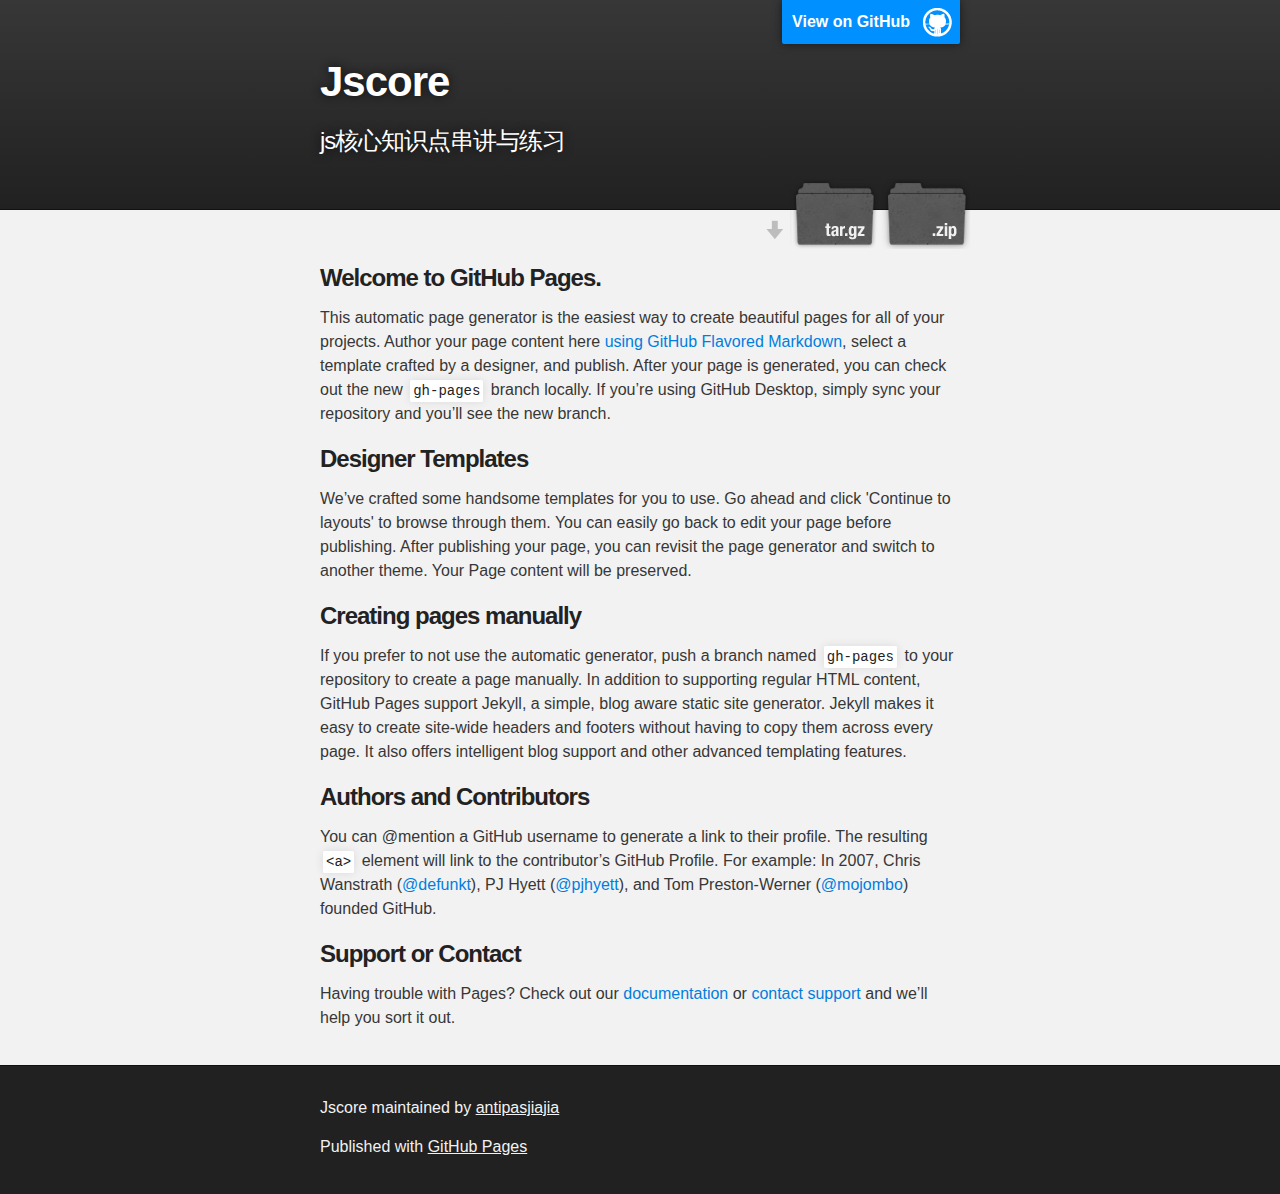
==== index.html @ 1e6ed75f "Create gh-pages branch via GitHub" ====
<!DOCTYPE html>
<html>

  <head>
    <meta charset='utf-8'>
    <meta http-equiv="X-UA-Compatible" content="chrome=1">
    <meta name="description" content="Jscore : js核心知识点串讲与练习">

    <link rel="stylesheet" type="text/css" media="screen" href="stylesheets/stylesheet.css">

    <title>Jscore</title>
  </head>

  <body>

    <!-- HEADER -->
    <div id="header_wrap" class="outer">
        <header class="inner">
          <a id="forkme_banner" href="https://github.com/antipasjiajia/jscore">View on GitHub</a>

          <h1 id="project_title">Jscore</h1>
          <h2 id="project_tagline">js核心知识点串讲与练习</h2>

            <section id="downloads">
              <a class="zip_download_link" href="https://github.com/antipasjiajia/jscore/zipball/master">Download this project as a .zip file</a>
              <a class="tar_download_link" href="https://github.com/antipasjiajia/jscore/tarball/master">Download this project as a tar.gz file</a>
            </section>
        </header>
    </div>

    <!-- MAIN CONTENT -->
    <div id="main_content_wrap" class="outer">
      <section id="main_content" class="inner">
        <h3>
<a id="welcome-to-github-pages" class="anchor" href="#welcome-to-github-pages" aria-hidden="true"><span aria-hidden="true" class="octicon octicon-link"></span></a>Welcome to GitHub Pages.</h3>

<p>This automatic page generator is the easiest way to create beautiful pages for all of your projects. Author your page content here <a href="https://guides.github.com/features/mastering-markdown/">using GitHub Flavored Markdown</a>, select a template crafted by a designer, and publish. After your page is generated, you can check out the new <code>gh-pages</code> branch locally. If you’re using GitHub Desktop, simply sync your repository and you’ll see the new branch.</p>

<h3>
<a id="designer-templates" class="anchor" href="#designer-templates" aria-hidden="true"><span aria-hidden="true" class="octicon octicon-link"></span></a>Designer Templates</h3>

<p>We’ve crafted some handsome templates for you to use. Go ahead and click 'Continue to layouts' to browse through them. You can easily go back to edit your page before publishing. After publishing your page, you can revisit the page generator and switch to another theme. Your Page content will be preserved.</p>

<h3>
<a id="creating-pages-manually" class="anchor" href="#creating-pages-manually" aria-hidden="true"><span aria-hidden="true" class="octicon octicon-link"></span></a>Creating pages manually</h3>

<p>If you prefer to not use the automatic generator, push a branch named <code>gh-pages</code> to your repository to create a page manually. In addition to supporting regular HTML content, GitHub Pages support Jekyll, a simple, blog aware static site generator. Jekyll makes it easy to create site-wide headers and footers without having to copy them across every page. It also offers intelligent blog support and other advanced templating features.</p>

<h3>
<a id="authors-and-contributors" class="anchor" href="#authors-and-contributors" aria-hidden="true"><span aria-hidden="true" class="octicon octicon-link"></span></a>Authors and Contributors</h3>

<p>You can @mention a GitHub username to generate a link to their profile. The resulting <code>&lt;a&gt;</code> element will link to the contributor’s GitHub Profile. For example: In 2007, Chris Wanstrath (<a href="https://github.com/defunkt" class="user-mention">@defunkt</a>), PJ Hyett (<a href="https://github.com/pjhyett" class="user-mention">@pjhyett</a>), and Tom Preston-Werner (<a href="https://github.com/mojombo" class="user-mention">@mojombo</a>) founded GitHub.</p>

<h3>
<a id="support-or-contact" class="anchor" href="#support-or-contact" aria-hidden="true"><span aria-hidden="true" class="octicon octicon-link"></span></a>Support or Contact</h3>

<p>Having trouble with Pages? Check out our <a href="https://help.github.com/pages">documentation</a> or <a href="https://github.com/contact">contact support</a> and we’ll help you sort it out.</p>
      </section>
    </div>

    <!-- FOOTER  -->
    <div id="footer_wrap" class="outer">
      <footer class="inner">
        <p class="copyright">Jscore maintained by <a href="https://github.com/antipasjiajia">antipasjiajia</a></p>
        <p>Published with <a href="https://pages.github.com">GitHub Pages</a></p>
      </footer>
    </div>

    

  </body>
</html>
---- stylesheets/stylesheet.css ----
/*******************************************************************************
Slate Theme for GitHub Pages
by Jason Costello, @jsncostello
*******************************************************************************/

@import url(github-light.css);

/*******************************************************************************
MeyerWeb Reset
*******************************************************************************/

html, body, div, span, applet, object, iframe,
h1, h2, h3, h4, h5, h6, p, blockquote, pre,
a, abbr, acronym, address, big, cite, code,
del, dfn, em, img, ins, kbd, q, s, samp,
small, strike, strong, sub, sup, tt, var,
b, u, i, center,
dl, dt, dd, ol, ul, li,
fieldset, form, label, legend,
table, caption, tbody, tfoot, thead, tr, th, td,
article, aside, canvas, details, embed,
figure, figcaption, footer, header, hgroup,
menu, nav, output, ruby, section, summary,
time, mark, audio, video {
  margin: 0;
  padding: 0;
  border: 0;
  font: inherit;
  vertical-align: baseline;
}

/* HTML5 display-role reset for older browsers */
article, aside, details, figcaption, figure,
footer, header, hgroup, menu, nav, section {
  display: block;
}

ol, ul {
  list-style: none;
}

table {
  border-collapse: collapse;
  border-spacing: 0;
}

/*******************************************************************************
Theme Styles
*******************************************************************************/

body {
  box-sizing: border-box;
  color:#373737;
  background: #212121;
  font-size: 16px;
  font-family: 'Myriad Pro', Calibri, Helvetica, Arial, sans-serif;
  line-height: 1.5;
  -webkit-font-smoothing: antialiased;
}

h1, h2, h3, h4, h5, h6 {
  margin: 10px 0;
  font-weight: 700;
  color:#222222;
  font-family: 'Lucida Grande', 'Calibri', Helvetica, Arial, sans-serif;
  letter-spacing: -1px;
}

h1 {
  font-size: 36px;
  font-weight: 700;
}

h2 {
  padding-bottom: 10px;
  font-size: 32px;
  background: url('../images/bg_hr.png') repeat-x bottom;
}

h3 {
  font-size: 24px;
}

h4 {
  font-size: 21px;
}

h5 {
  font-size: 18px;
}

h6 {
  font-size: 16px;
}

p {
  margin: 10px 0 15px 0;
}

footer p {
  color: #f2f2f2;
}

a {
  text-decoration: none;
  color: #007edf;
  text-shadow: none;

  transition: color 0.5s ease;
  transition: text-shadow 0.5s ease;
  -webkit-transition: color 0.5s ease;
  -webkit-transition: text-shadow 0.5s ease;
  -moz-transition: color 0.5s ease;
  -moz-transition: text-shadow 0.5s ease;
  -o-transition: color 0.5s ease;
  -o-transition: text-shadow 0.5s ease;
  -ms-transition: color 0.5s ease;
  -ms-transition: text-shadow 0.5s ease;
}

a:hover, a:focus {text-decoration: underline;}

footer a {
  color: #F2F2F2;
  text-decoration: underline;
}

em {
  font-style: italic;
}

strong {
  font-weight: bold;
}

img {
  position: relative;
  margin: 0 auto;
  max-width: 739px;
  padding: 5px;
  margin: 10px 0 10px 0;
  border: 1px solid #ebebeb;

  box-shadow: 0 0 5px #ebebeb;
  -webkit-box-shadow: 0 0 5px #ebebeb;
  -moz-box-shadow: 0 0 5px #ebebeb;
  -o-box-shadow: 0 0 5px #ebebeb;
  -ms-box-shadow: 0 0 5px #ebebeb;
}

p img {
  display: inline;
  margin: 0;
  padding: 0;
  vertical-align: middle;
  text-align: center;
  border: none;
}

pre, code {
  width: 100%;
  color: #222;
  background-color: #fff;

  font-family: Monaco, "Bitstream Vera Sans Mono", "Lucida Console", Terminal, monospace;
  font-size: 14px;

  border-radius: 2px;
  -moz-border-radius: 2px;
  -webkit-border-radius: 2px;
}

pre {
  width: 100%;
  padding: 10px;
  box-shadow: 0 0 10px rgba(0,0,0,.1);
  overflow: auto;
}

code {
  padding: 3px;
  margin: 0 3px;
  box-shadow: 0 0 10px rgba(0,0,0,.1);
}

pre code {
  display: block;
  box-shadow: none;
}

blockquote {
  color: #666;
  margin-bottom: 20px;
  padding: 0 0 0 20px;
  border-left: 3px solid #bbb;
}


ul, ol, dl {
  margin-bottom: 15px
}

ul {
  list-style-position: inside;
  list-style: disc;
  padding-left: 20px;
}

ol {
  list-style-position: inside;
  list-style: decimal;
  padding-left: 20px;
}

dl dt {
  font-weight: bold;
}

dl dd {
  padding-left: 20px;
  font-style: italic;
}

dl p {
  padding-left: 20px;
  font-style: italic;
}

hr {
  height: 1px;
  margin-bottom: 5px;
  border: none;
  background: url('../images/bg_hr.png') repeat-x center;
}

table {
  border: 1px solid #373737;
  margin-bottom: 20px;
  text-align: left;
 }

th {
  font-family: 'Lucida Grande', 'Helvetica Neue', Helvetica, Arial, sans-serif;
  padding: 10px;
  background: #373737;
  color: #fff;
 }

td {
  padding: 10px;
  border: 1px solid #373737;
 }

form {
  background: #f2f2f2;
  padding: 20px;
}

/*******************************************************************************
Full-Width Styles
*******************************************************************************/

.outer {
  width: 100%;
}

.inner {
  position: relative;
  max-width: 640px;
  padding: 20px 10px;
  margin: 0 auto;
}

#forkme_banner {
  display: block;
  position: absolute;
  top:0;
  right: 10px;
  z-index: 10;
  padding: 10px 50px 10px 10px;
  color: #fff;
  background: url('../images/blacktocat.png') #0090ff no-repeat 95% 50%;
  font-weight: 700;
  box-shadow: 0 0 10px rgba(0,0,0,.5);
  border-bottom-left-radius: 2px;
  border-bottom-right-radius: 2px;
}

#header_wrap {
  background: #212121;
  background: -moz-linear-gradient(top, #373737, #212121);
  background: -webkit-linear-gradient(top, #373737, #212121);
  background: -ms-linear-gradient(top, #373737, #212121);
  background: -o-linear-gradient(top, #373737, #212121);
  background: linear-gradient(top, #373737, #212121);
}

#header_wrap .inner {
  padding: 50px 10px 30px 10px;
}

#project_title {
  margin: 0;
  color: #fff;
  font-size: 42px;
  font-weight: 700;
  text-shadow: #111 0px 0px 10px;
}

#project_tagline {
  color: #fff;
  font-size: 24px;
  font-weight: 300;
  background: none;
  text-shadow: #111 0px 0px 10px;
}

#downloads {
  position: absolute;
  width: 210px;
  z-index: 10;
  bottom: -40px;
  right: 0;
  height: 70px;
  background: url('../images/icon_download.png') no-repeat 0% 90%;
}

.zip_download_link {
  display: block;
  float: right;
  width: 90px;
  height:70px;
  text-indent: -5000px;
  overflow: hidden;
  background: url(../images/sprite_download.png) no-repeat bottom left;
}

.tar_download_link {
  display: block;
  float: right;
  width: 90px;
  height:70px;
  text-indent: -5000px;
  overflow: hidden;
  background: url(../images/sprite_download.png) no-repeat bottom right;
  margin-left: 10px;
}

.zip_download_link:hover {
  background: url(../images/sprite_download.png) no-repeat top left;
}

.tar_download_link:hover {
  background: url(../images/sprite_download.png) no-repeat top right;
}

#main_content_wrap {
  background: #f2f2f2;
  border-top: 1px solid #111;
  border-bottom: 1px solid #111;
}

#main_content {
  padding-top: 40px;
}

#footer_wrap {
  background: #212121;
}



/*******************************************************************************
Small Device Styles
*******************************************************************************/

@media screen and (max-width: 480px) {
  body {
    font-size:14px;
  }

  #downloads {
    display: none;
  }

  .inner {
    min-width: 320px;
    max-width: 480px;
  }

  #project_title {
  font-size: 32px;
  }

  h1 {
    font-size: 28px;
  }

  h2 {
    font-size: 24px;
  }

  h3 {
    font-size: 21px;
  }

  h4 {
    font-size: 18px;
  }

  h5 {
    font-size: 14px;
  }

  h6 {
    font-size: 12px;
  }

  code, pre {
    min-width: 320px;
    max-width: 480px;
    font-size: 11px;
  }

}
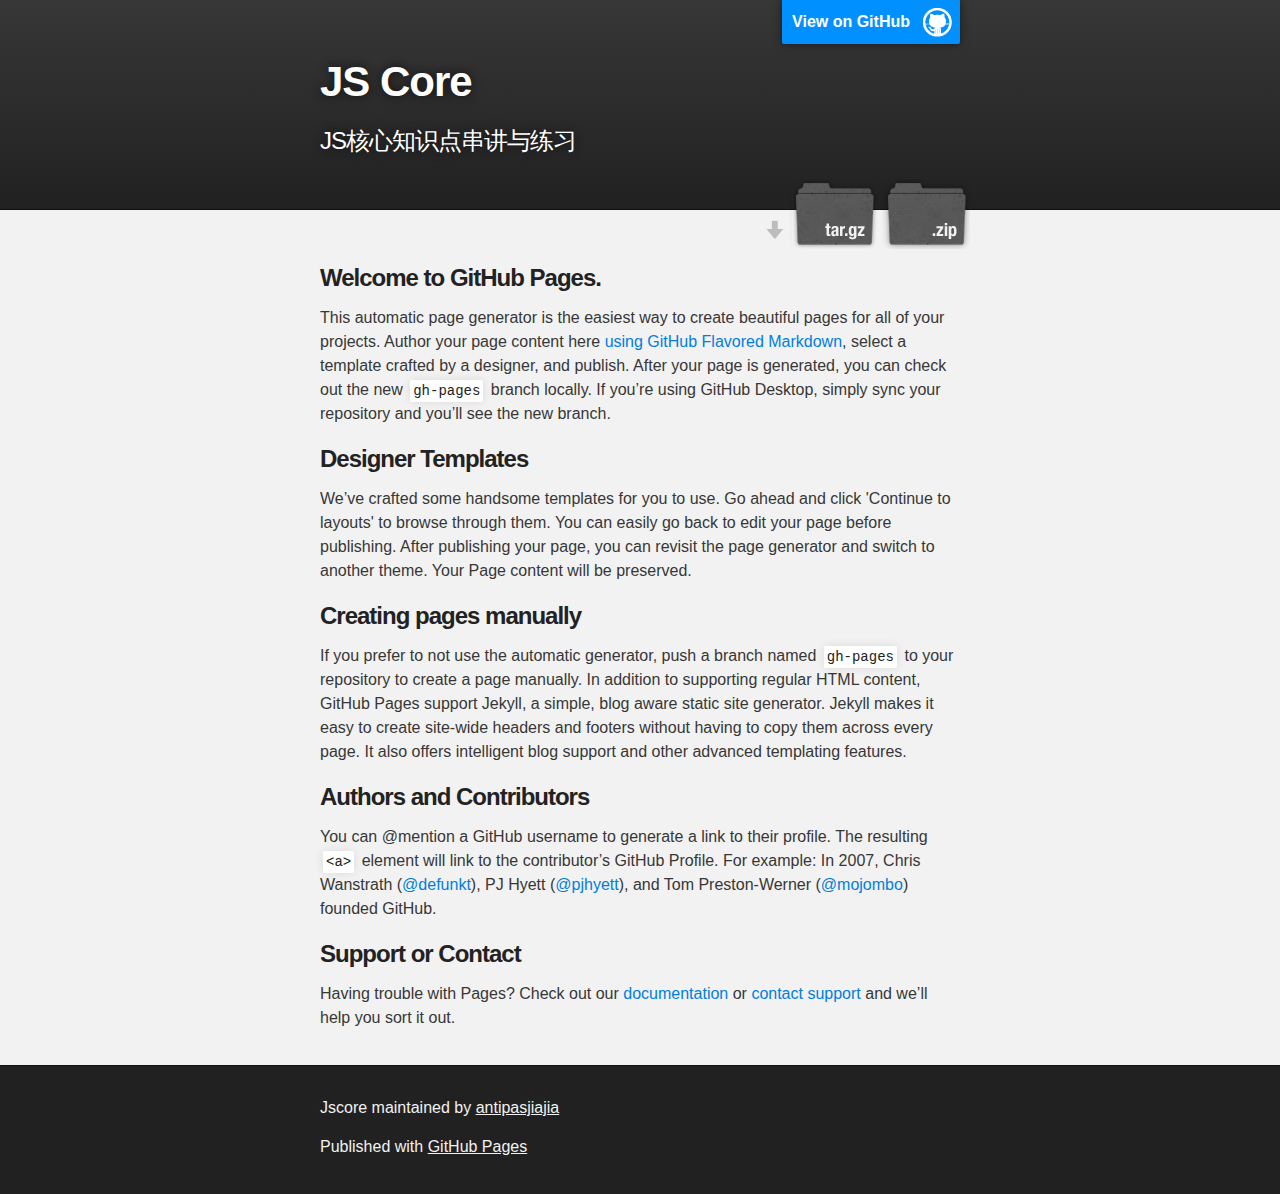
==== commit bb17aae5: "Update index.html" ====
--- a/index.html
+++ b/index.html
@@ -18,8 +18,8 @@
         <header class="inner">
           <a id="forkme_banner" href="https://github.com/antipasjiajia/jscore">View on GitHub</a>
 
-          <h1 id="project_title">Jscore</h1>
-          <h2 id="project_tagline">js核心知识点串讲与练习</h2>
+          <h1 id="project_title">JS Core</h1>
+          <h2 id="project_tagline">JS核心知识点串讲与练习</h2>
 
             <section id="downloads">
               <a class="zip_download_link" href="https://github.com/antipasjiajia/jscore/zipball/master">Download this project as a .zip file</a>
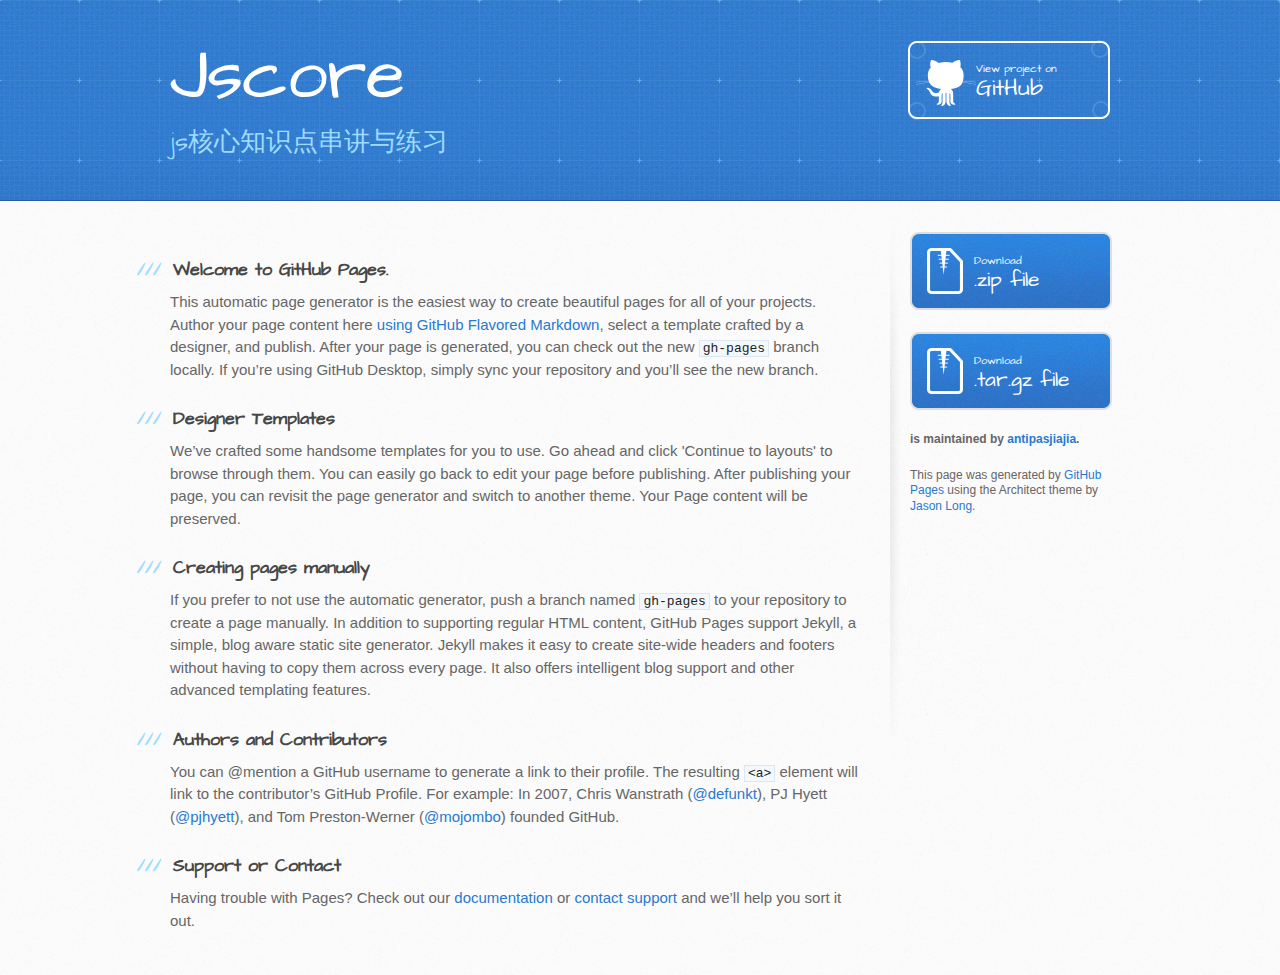
==== commit d5fd000b: "Create master branch via GitHub" ====
--- a/index.html
+++ b/index.html
@@ -1,37 +1,34 @@
 <!DOCTYPE html>
 <html>
-
   <head>
     <meta charset='utf-8'>
     <meta http-equiv="X-UA-Compatible" content="chrome=1">
-    <meta name="description" content="Jscore : js核心知识点串讲与练习">
+    <meta name="viewport" content="width=device-width, initial-scale=1, maximum-scale=1">
+    <link href='https://fonts.googleapis.com/css?family=Architects+Daughter' rel='stylesheet' type='text/css'>
+    <link rel="stylesheet" type="text/css" href="stylesheets/stylesheet.css" media="screen">
+    <link rel="stylesheet" type="text/css" href="stylesheets/github-light.css" media="screen">
+    <link rel="stylesheet" type="text/css" href="stylesheets/print.css" media="print">
 
-    <link rel="stylesheet" type="text/css" media="screen" href="stylesheets/stylesheet.css">
+    <!--[if lt IE 9]>
+    <script src="//html5shiv.googlecode.com/svn/trunk/html5.js"></script>
+    <![endif]-->
 
-    <title>Jscore</title>
+    <title>Jscore by antipasjiajia</title>
   </head>
 
   <body>
+    <header>
+      <div class="inner">
+        <h1>Jscore</h1>
+        <h2>js核心知识点串讲与练习</h2>
+        <a href="https://github.com/antipasjiajia/jscore" class="button"><small>View project on</small> GitHub</a>
+      </div>
+    </header>
 
-    <!-- HEADER -->
-    <div id="header_wrap" class="outer">
-        <header class="inner">
-          <a id="forkme_banner" href="https://github.com/antipasjiajia/jscore">View on GitHub</a>
-
-          <h1 id="project_title">JS Core</h1>
-          <h2 id="project_tagline">JS核心知识点串讲与练习</h2>
-
-            <section id="downloads">
-              <a class="zip_download_link" href="https://github.com/antipasjiajia/jscore/zipball/master">Download this project as a .zip file</a>
-              <a class="tar_download_link" href="https://github.com/antipasjiajia/jscore/tarball/master">Download this project as a tar.gz file</a>
-            </section>
-        </header>
-    </div>
-
-    <!-- MAIN CONTENT -->
-    <div id="main_content_wrap" class="outer">
-      <section id="main_content" class="inner">
-        <h3>
+    <div id="content-wrapper">
+      <div class="inner clearfix">
+        <section id="main-content">
+          <h3>
 <a id="welcome-to-github-pages" class="anchor" href="#welcome-to-github-pages" aria-hidden="true"><span aria-hidden="true" class="octicon octicon-link"></span></a>Welcome to GitHub Pages.</h3>
 
 <p>This automatic page generator is the easiest way to create beautiful pages for all of your projects. Author your page content here <a href="https://guides.github.com/features/mastering-markdown/">using GitHub Flavored Markdown</a>, select a template crafted by a designer, and publish. After your page is generated, you can check out the new <code>gh-pages</code> branch locally. If you’re using GitHub Desktop, simply sync your repository and you’ll see the new branch.</p>
@@ -55,18 +52,25 @@
 <a id="support-or-contact" class="anchor" href="#support-or-contact" aria-hidden="true"><span aria-hidden="true" class="octicon octicon-link"></span></a>Support or Contact</h3>
 
 <p>Having trouble with Pages? Check out our <a href="https://help.github.com/pages">documentation</a> or <a href="https://github.com/contact">contact support</a> and we’ll help you sort it out.</p>
-      </section>
+        </section>
+
+        <aside id="sidebar">
+          <a href="https://github.com/antipasjiajia/jscore/zipball/master" class="button">
+            <small>Download</small>
+            .zip file
+          </a>
+          <a href="https://github.com/antipasjiajia/jscore/tarball/master" class="button">
+            <small>Download</small>
+            .tar.gz file
+          </a>
+
+          <p class="repo-owner"><a href="https://github.com/antipasjiajia/jscore"></a> is maintained by <a href="https://github.com/antipasjiajia">antipasjiajia</a>.</p>
+
+          <p>This page was generated by <a href="https://pages.github.com">GitHub Pages</a> using the Architect theme by <a href="https://twitter.com/jasonlong">Jason Long</a>.</p>
+        </aside>
+      </div>
     </div>
 
-    <!-- FOOTER  -->
-    <div id="footer_wrap" class="outer">
-      <footer class="inner">
-        <p class="copyright">Jscore maintained by <a href="https://github.com/antipasjiajia">antipasjiajia</a></p>
-        <p>Published with <a href="https://pages.github.com">GitHub Pages</a></p>
-      </footer>
-    </div>
-
-    
-
+  
   </body>
 </html>
--- a/stylesheets/stylesheet.css
+++ b/stylesheets/stylesheet.css
@@ -1,203 +1,727 @@
-/*******************************************************************************
-Slate Theme for GitHub Pages
-by Jason Costello, @jsncostello
-*******************************************************************************/
-
-@import url(github-light.css);
-
-/*******************************************************************************
-MeyerWeb Reset
-*******************************************************************************/
-
-html, body, div, span, applet, object, iframe,
-h1, h2, h3, h4, h5, h6, p, blockquote, pre,
-a, abbr, acronym, address, big, cite, code,
-del, dfn, em, img, ins, kbd, q, s, samp,
-small, strike, strong, sub, sup, tt, var,
-b, u, i, center,
-dl, dt, dd, ol, ul, li,
-fieldset, form, label, legend,
-table, caption, tbody, tfoot, thead, tr, th, td,
-article, aside, canvas, details, embed,
-figure, figcaption, footer, header, hgroup,
-menu, nav, output, ruby, section, summary,
-time, mark, audio, video {
+/*! normalize.css v3.0.2 | MIT License | git.io/normalize */
+
+/**
+ * 1. Set default font family to sans-serif.
+ * 2. Prevent iOS text size adjust after orientation change, without disabling
+ *    user zoom.
+ */
+
+html {
+  font-family: sans-serif; /* 1 */
+  -webkit-text-size-adjust: 100%; /* 2 */
+  -ms-text-size-adjust: 100%; /* 2 */
+}
+
+/**
+ * Remove default margin.
+ */
+
+body {
   margin: 0;
+}
+
+/* HTML5 display definitions
+   ========================================================================== */
+
+/**
+ * Correct `block` display not defined for any HTML5 element in IE 8/9.
+ * Correct `block` display not defined for `details` or `summary` in IE 10/11
+ * and Firefox.
+ * Correct `block` display not defined for `main` in IE 11.
+ */
+
+article,
+aside,
+details,
+figcaption,
+figure,
+footer,
+header,
+hgroup,
+main,
+menu,
+nav,
+section,
+summary {
+  display: block;
+}
+
+/**
+ * 1. Correct `inline-block` display not defined in IE 8/9.
+ * 2. Normalize vertical alignment of `progress` in Chrome, Firefox, and Opera.
+ */
+
+audio,
+canvas,
+progress,
+video {
+  display: inline-block; /* 1 */
+  vertical-align: baseline; /* 2 */
+}
+
+/**
+ * Prevent modern browsers from displaying `audio` without controls.
+ * Remove excess height in iOS 5 devices.
+ */
+
+audio:not([controls]) {
+  display: none;
+  height: 0;
+}
+
+/**
+ * Address `[hidden]` styling not present in IE 8/9/10.
+ * Hide the `template` element in IE 8/9/11, Safari, and Firefox < 22.
+ */
+
+[hidden],
+template {
+  display: none;
+}
+
+/* Links
+   ========================================================================== */
+
+/**
+ * Remove the gray background color from active links in IE 10.
+ */
+
+a {
+  background-color: transparent;
+}
+
+/**
+ * Improve readability when focused and also mouse hovered in all browsers.
+ */
+
+a:active,
+a:hover {
+  outline: 0;
+}
+
+/* Text-level semantics
+   ========================================================================== */
+
+/**
+ * Address styling not present in IE 8/9/10/11, Safari, and Chrome.
+ */
+
+abbr[title] {
+  border-bottom: 1px dotted;
+}
+
+/**
+ * Address style set to `bolder` in Firefox 4+, Safari, and Chrome.
+ */
+
+b,
+strong {
+  font-weight: bold;
+}
+
+/**
+ * Address styling not present in Safari and Chrome.
+ */
+
+dfn {
+  font-style: italic;
+}
+
+/**
+ * Address variable `h1` font-size and margin within `section` and `article`
+ * contexts in Firefox 4+, Safari, and Chrome.
+ */
+
+h1 {
+  margin: 0.67em 0;
+  font-size: 2em;
+}
+
+/**
+ * Address styling not present in IE 8/9.
+ */
+
+mark {
+  color: #000;
+  background: #ff0;
+}
+
+/**
+ * Address inconsistent and variable font size in all browsers.
+ */
+
+small {
+  font-size: 80%;
+}
+
+/**
+ * Prevent `sub` and `sup` affecting `line-height` in all browsers.
+ */
+
+sub,
+sup {
+  position: relative;
+  font-size: 75%;
+  line-height: 0;
+  vertical-align: baseline;
+}
+
+sup {
+  top: -0.5em;
+}
+
+sub {
+  bottom: -0.25em;
+}
+
+/* Embedded content
+   ========================================================================== */
+
+/**
+ * Remove border when inside `a` element in IE 8/9/10.
+ */
+
+img {
+  border: 0;
+}
+
+/**
+ * Correct overflow not hidden in IE 9/10/11.
+ */
+
+svg:not(:root) {
+  overflow: hidden;
+}
+
+/* Grouping content
+   ========================================================================== */
+
+/**
+ * Address margin not present in IE 8/9 and Safari.
+ */
+
+figure {
+  margin: 1em 40px;
+}
+
+/**
+ * Address differences between Firefox and other browsers.
+ */
+
+hr {
+  height: 0;
+  -moz-box-sizing: content-box;
+  box-sizing: content-box;
+}
+
+/**
+ * Contain overflow in all browsers.
+ */
+
+pre {
+  overflow: auto;
+}
+
+/**
+ * Address odd `em`-unit font size rendering in all browsers.
+ */
+
+code,
+kbd,
+pre,
+samp {
+  font-family: monospace, monospace;
+  font-size: 1em;
+}
+
+/* Forms
+   ========================================================================== */
+
+/**
+ * Known limitation: by default, Chrome and Safari on OS X allow very limited
+ * styling of `select`, unless a `border` property is set.
+ */
+
+/**
+ * 1. Correct color not being inherited.
+ *    Known issue: affects color of disabled elements.
+ * 2. Correct font properties not being inherited.
+ * 3. Address margins set differently in Firefox 4+, Safari, and Chrome.
+ */
+
+button,
+input,
+optgroup,
+select,
+textarea {
+  margin: 0; /* 3 */
+  font: inherit; /* 2 */
+  color: inherit; /* 1 */
+}
+
+/**
+ * Address `overflow` set to `hidden` in IE 8/9/10/11.
+ */
+
+button {
+  overflow: visible;
+}
+
+/**
+ * Address inconsistent `text-transform` inheritance for `button` and `select`.
+ * All other form control elements do not inherit `text-transform` values.
+ * Correct `button` style inheritance in Firefox, IE 8/9/10/11, and Opera.
+ * Correct `select` style inheritance in Firefox.
+ */
+
+button,
+select {
+  text-transform: none;
+}
+
+/**
+ * 1. Avoid the WebKit bug in Android 4.0.* where (2) destroys native `audio`
+ *    and `video` controls.
+ * 2. Correct inability to style clickable `input` types in iOS.
+ * 3. Improve usability and consistency of cursor style between image-type
+ *    `input` and others.
+ */
+
+button,
+html input[type="button"], /* 1 */
+input[type="reset"],
+input[type="submit"] {
+  -webkit-appearance: button; /* 2 */
+  cursor: pointer; /* 3 */
+}
+
+/**
+ * Re-set default cursor for disabled elements.
+ */
+
+button[disabled],
+html input[disabled] {
+  cursor: default;
+}
+
+/**
+ * Remove inner padding and border in Firefox 4+.
+ */
+
+button::-moz-focus-inner,
+input::-moz-focus-inner {
   padding: 0;
   border: 0;
-  font: inherit;
-  vertical-align: baseline;
-}
-
-/* HTML5 display-role reset for older browsers */
-article, aside, details, figcaption, figure,
-footer, header, hgroup, menu, nav, section {
+}
+
+/**
+ * Address Firefox 4+ setting `line-height` on `input` using `!important` in
+ * the UA stylesheet.
+ */
+
+input {
+  line-height: normal;
+}
+
+/**
+ * It's recommended that you don't attempt to style these elements.
+ * Firefox's implementation doesn't respect box-sizing, padding, or width.
+ *
+ * 1. Address box sizing set to `content-box` in IE 8/9/10.
+ * 2. Remove excess padding in IE 8/9/10.
+ */
+
+input[type="checkbox"],
+input[type="radio"] {
+  box-sizing: border-box; /* 1 */
+  padding: 0; /* 2 */
+}
+
+/**
+ * Fix the cursor style for Chrome's increment/decrement buttons. For certain
+ * `font-size` values of the `input`, it causes the cursor style of the
+ * decrement button to change from `default` to `text`.
+ */
+
+input[type="number"]::-webkit-inner-spin-button,
+input[type="number"]::-webkit-outer-spin-button {
+  height: auto;
+}
+
+/**
+ * 1. Address `appearance` set to `searchfield` in Safari and Chrome.
+ * 2. Address `box-sizing` set to `border-box` in Safari and Chrome
+ *    (include `-moz` to future-proof).
+ */
+
+input[type="search"] {
+  -webkit-box-sizing: content-box; /* 2 */
+  -moz-box-sizing: content-box;
+  box-sizing: content-box;
+  -webkit-appearance: textfield; /* 1 */
+}
+
+/**
+ * Remove inner padding and search cancel button in Safari and Chrome on OS X.
+ * Safari (but not Chrome) clips the cancel button when the search input has
+ * padding (and `textfield` appearance).
+ */
+
+input[type="search"]::-webkit-search-cancel-button,
+input[type="search"]::-webkit-search-decoration {
+  -webkit-appearance: none;
+}
+
+/**
+ * Define consistent border, margin, and padding.
+ */
+
+fieldset {
+  padding: 0.35em 0.625em 0.75em;
+  margin: 0 2px;
+  border: 1px solid #c0c0c0;
+}
+
+/**
+ * 1. Correct `color` not being inherited in IE 8/9/10/11.
+ * 2. Remove padding so people aren't caught out if they zero out fieldsets.
+ */
+
+legend {
+  padding: 0; /* 2 */
+  border: 0; /* 1 */
+}
+
+/**
+ * Remove default vertical scrollbar in IE 8/9/10/11.
+ */
+
+textarea {
+  overflow: auto;
+}
+
+/**
+ * Don't inherit the `font-weight` (applied by a rule above).
+ * NOTE: the default cannot safely be changed in Chrome and Safari on OS X.
+ */
+
+optgroup {
+  font-weight: bold;
+}
+
+/* Tables
+   ========================================================================== */
+
+/**
+ * Remove most spacing between table cells.
+ */
+
+table {
+  border-spacing: 0;
+  border-collapse: collapse;
+}
+
+td,
+th {
+  padding: 0;
+}
+
+/* LAYOUT STYLES */
+body {
+  font-family: 'Helvetica Neue', Helvetica, Arial, serif;
+  font-size: 15px;
+  font-weight: 400;
+  line-height: 1.5;
+  color: #666;
+  background: #fafafa url(../images/body-bg.jpg) 0 0 repeat;
+}
+
+p {
+  margin-top: 0;
+}
+
+a {
+  color: #2879d0;
+}
+a:hover {
+  color: #2268b2;
+}
+
+header {
+  padding-top: 40px;
+  padding-bottom: 40px;
+  font-family: 'Architects Daughter', 'Helvetica Neue', Helvetica, Arial, serif;
+  background: #2e7bcf url(../images/header-bg.jpg) 0 0 repeat-x;
+  border-bottom: solid 1px #275da1;
+}
+
+header h1 {
+  width: 540px;
+  margin-top: 0;
+  margin-bottom: 0.2em;
+  font-size: 72px;
+  font-weight: normal;
+  line-height: 1;
+  color: #fff;
+  letter-spacing: -1px;
+}
+
+header h2 {
+  width: 540px;
+  margin-top: 0;
+  margin-bottom: 0;
+  font-size: 26px;
+  font-weight: normal;
+  line-height: 1.3;
+  color: #9ddcff;
+  letter-spacing: 0;
+}
+
+.inner {
+  position: relative;
+  width: 940px;
+  margin: 0 auto;
+}
+
+#content-wrapper {
+  padding-top: 30px;
+  border-top: solid 1px #fff;
+}
+
+#main-content {
+  float: left;
+  width: 690px;
+}
+
+#main-content img {
+  max-width: 100%;
+}
+
+aside#sidebar {
+  float: right;
+  width: 200px;
+  min-height: 504px;
+  padding-left: 20px;
+  font-size: 12px;
+  line-height: 1.3;
+  background: transparent url(../images/sidebar-bg.jpg) 0 0 no-repeat;
+}
+
+aside#sidebar p.repo-owner,
+aside#sidebar p.repo-owner a {
+  font-weight: bold;
+}
+
+#downloads {
+  margin-bottom: 40px;
+}
+
+a.button {
+  width: 134px;
+  height: 58px;
+  padding-top: 22px;
+  padding-left: 68px;
+  font-family: 'Architects Daughter', 'Helvetica Neue', Helvetica, Arial, serif;
+  font-size: 23px;
+  line-height: 1.2;
+  color: #fff;
+}
+a.button small {
   display: block;
-}
-
-ol, ul {
-  list-style: none;
+  font-size: 11px;
+}
+header a.button {
+  position: absolute;
+  top: 0;
+  right: 0;
+  background: transparent url(../images/github-button.png) 0 0 no-repeat;
+}
+aside a.button {
+  display: block;
+  width: 138px;
+  padding-left: 64px;
+  margin-bottom: 20px;
+  font-size: 21px;
+  background: transparent url(../images/download-button.png) 0 0 no-repeat;
+}
+
+code, pre {
+  margin-bottom: 30px;
+  font-family: Monaco, "Bitstream Vera Sans Mono", "Lucida Console", Terminal, monospace;
+  font-size: 13px;
+  color: #222;
+}
+
+code {
+  padding: 0 3px;
+  background-color: #f2f8fc;
+  border: solid 1px #dbe7f3;
+}
+
+pre {
+  padding: 20px;
+  overflow: auto;
+  text-shadow: none;
+  background: #fff;
+  border: solid 1px #f2f2f2;
+}
+pre code {
+  padding: 0;
+  color: #2879d0;
+  background-color: #fff;
+  border: none;
+}
+
+ul, ol, dl {
+  margin-bottom: 20px;
+}
+
+
+/* COMMON STYLES */
+
+hr {
+  height: 0;
+  margin-top: 1em;
+  margin-bottom: 1em;
+  border: 0;
+  border-top: solid 1px #ddd;
 }
 
 table {
-  border-collapse: collapse;
-  border-spacing: 0;
-}
-
-/*******************************************************************************
-Theme Styles
-*******************************************************************************/
-
-body {
-  box-sizing: border-box;
-  color:#373737;
-  background: #212121;
-  font-size: 16px;
-  font-family: 'Myriad Pro', Calibri, Helvetica, Arial, sans-serif;
-  line-height: 1.5;
-  -webkit-font-smoothing: antialiased;
-}
-
-h1, h2, h3, h4, h5, h6 {
-  margin: 10px 0;
-  font-weight: 700;
-  color:#222222;
-  font-family: 'Lucida Grande', 'Calibri', Helvetica, Arial, sans-serif;
+  width: 100%;
+  border: 1px solid #ebebeb;
+}
+
+th {
+  font-weight: 500;
+}
+
+td {
+  font-weight: 300;
+  text-align: center;
+  border: 1px solid #ebebeb;
+}
+
+form {
+  padding: 20px;
+  background: #f2f2f2;
+
+}
+
+
+/* GENERAL ELEMENT TYPE STYLES */
+
+#main-content h1 {
+  margin-top: 0;
+  margin-bottom: 0;
+  font-family: 'Architects Daughter', 'Helvetica Neue', Helvetica, Arial, serif;
+  font-size: 2.8em;
+  font-weight: normal;
+  color: #474747;
+  text-indent: 6px;
   letter-spacing: -1px;
 }
 
-h1 {
-  font-size: 36px;
-  font-weight: 700;
-}
-
-h2 {
-  padding-bottom: 10px;
-  font-size: 32px;
-  background: url('../images/bg_hr.png') repeat-x bottom;
-}
-
-h3 {
-  font-size: 24px;
-}
-
-h4 {
-  font-size: 21px;
-}
-
-h5 {
+#main-content h1:before {
+  padding-right: 0.3em;
+  margin-left: -0.9em;
+  color: #9ddcff;
+  content: "/";
+}
+
+#main-content h2 {
+  margin-bottom: 8px;
+  font-family: 'Architects Daughter', 'Helvetica Neue', Helvetica, Arial, serif;
+  font-size: 22px;
+  font-weight: bold;
+  color: #474747;
+  text-indent: 4px;
+}
+#main-content h2:before {
+  padding-right: 0.3em;
+  margin-left: -1.5em;
+  content: "//";
+  color: #9ddcff;
+}
+
+#main-content h3 {
+  margin-top: 24px;
+  margin-bottom: 8px;
+  font-family: 'Architects Daughter', 'Helvetica Neue', Helvetica, Arial, serif;
   font-size: 18px;
-}
-
-h6 {
-  font-size: 16px;
+  font-weight: bold;
+  color: #474747;
+  text-indent: 3px;
+}
+
+#main-content h3:before {
+  padding-right: 0.3em;
+  margin-left: -2em;
+  content: "///";
+  color: #9ddcff;
+}
+
+#main-content h4 {
+  margin-bottom: 8px;
+  font-family: 'Architects Daughter', 'Helvetica Neue', Helvetica, Arial, serif;
+  font-size: 15px;
+  font-weight: bold;
+  color: #474747;
+  text-indent: 3px;
+}
+
+h4:before {
+  padding-right: 0.3em;
+  margin-left: -2.8em;
+  content: "////";
+  color: #9ddcff;
+}
+
+#main-content h5 {
+  margin-bottom: 8px;
+  font-family: 'Architects Daughter', 'Helvetica Neue', Helvetica, Arial, serif;
+  font-size: 14px;
+  color: #474747;
+  text-indent: 3px;
+}
+h5:before {
+  padding-right: 0.3em;
+  margin-left: -3.2em;
+  content: "/////";
+  color: #9ddcff;
+}
+
+#main-content h6 {
+  margin-bottom: 8px;
+  font-family: 'Architects Daughter', 'Helvetica Neue', Helvetica, Arial, serif;
+  font-size: .8em;
+  color: #474747;
+  text-indent: 3px;
+}
+h6:before {
+  padding-right: 0.3em;
+  margin-left: -3.7em;
+  content: "//////";
+  color: #9ddcff;
 }
 
 p {
-  margin: 10px 0 15px 0;
-}
-
-footer p {
-  color: #f2f2f2;
+  margin-bottom: 20px;
 }
 
 a {
   text-decoration: none;
-  color: #007edf;
-  text-shadow: none;
-
-  transition: color 0.5s ease;
-  transition: text-shadow 0.5s ease;
-  -webkit-transition: color 0.5s ease;
-  -webkit-transition: text-shadow 0.5s ease;
-  -moz-transition: color 0.5s ease;
-  -moz-transition: text-shadow 0.5s ease;
-  -o-transition: color 0.5s ease;
-  -o-transition: text-shadow 0.5s ease;
-  -ms-transition: color 0.5s ease;
-  -ms-transition: text-shadow 0.5s ease;
-}
-
-a:hover, a:focus {text-decoration: underline;}
-
-footer a {
-  color: #F2F2F2;
-  text-decoration: underline;
-}
-
-em {
-  font-style: italic;
-}
-
-strong {
-  font-weight: bold;
-}
-
-img {
-  position: relative;
-  margin: 0 auto;
-  max-width: 739px;
-  padding: 5px;
-  margin: 10px 0 10px 0;
-  border: 1px solid #ebebeb;
-
-  box-shadow: 0 0 5px #ebebeb;
-  -webkit-box-shadow: 0 0 5px #ebebeb;
-  -moz-box-shadow: 0 0 5px #ebebeb;
-  -o-box-shadow: 0 0 5px #ebebeb;
-  -ms-box-shadow: 0 0 5px #ebebeb;
-}
-
-p img {
-  display: inline;
-  margin: 0;
-  padding: 0;
-  vertical-align: middle;
-  text-align: center;
-  border: none;
-}
-
-pre, code {
-  width: 100%;
-  color: #222;
-  background-color: #fff;
-
-  font-family: Monaco, "Bitstream Vera Sans Mono", "Lucida Console", Terminal, monospace;
-  font-size: 14px;
-
-  border-radius: 2px;
-  -moz-border-radius: 2px;
-  -webkit-border-radius: 2px;
-}
-
-pre {
-  width: 100%;
-  padding: 10px;
-  box-shadow: 0 0 10px rgba(0,0,0,.1);
-  overflow: auto;
-}
-
-code {
-  padding: 3px;
-  margin: 0 3px;
-  box-shadow: 0 0 10px rgba(0,0,0,.1);
-}
-
-pre code {
-  display: block;
-  box-shadow: none;
+}
+
+p a {
+  font-weight: 400;
 }
 
 blockquote {
-  color: #666;
+  padding: 0 0 0 30px;
   margin-bottom: 20px;
-  padding: 0 0 0 20px;
-  border-left: 3px solid #bbb;
-}
-
-
-ul, ol, dl {
-  margin-bottom: 15px
+  font-size: 1.6em;
+  border-left: 10px solid #e9e9e9;
 }
 
 ul {
@@ -209,217 +733,149 @@
 ol {
   list-style-position: inside;
   list-style: decimal;
-  padding-left: 20px;
-}
-
-dl dt {
-  font-weight: bold;
+  padding-left: 3px;
 }
 
 dl dd {
-  padding-left: 20px;
   font-style: italic;
-}
-
-dl p {
-  padding-left: 20px;
-  font-style: italic;
-}
-
-hr {
-  height: 1px;
-  margin-bottom: 5px;
-  border: none;
-  background: url('../images/bg_hr.png') repeat-x center;
-}
-
-table {
-  border: 1px solid #373737;
-  margin-bottom: 20px;
-  text-align: left;
- }
-
-th {
-  font-family: 'Lucida Grande', 'Helvetica Neue', Helvetica, Arial, sans-serif;
-  padding: 10px;
-  background: #373737;
-  color: #fff;
- }
-
-td {
-  padding: 10px;
-  border: 1px solid #373737;
- }
-
-form {
-  background: #f2f2f2;
-  padding: 20px;
-}
-
-/*******************************************************************************
-Full-Width Styles
-*******************************************************************************/
-
-.outer {
-  width: 100%;
-}
-
-.inner {
-  position: relative;
-  max-width: 640px;
-  padding: 20px 10px;
-  margin: 0 auto;
-}
-
-#forkme_banner {
+  font-weight: 100;
+}
+
+footer {
+  padding-top: 20px;
+  padding-bottom: 30px;
+  margin-top: 40px;
+  font-size: 13px;
+  color: #aaa;
+  background: transparent url('../images/hr.png') 0 0 no-repeat;
+}
+
+footer a {
+  color: #666;
+}
+footer a:hover {
+  color: #444;
+}
+
+/* MISC */
+.clearfix:after {
   display: block;
-  position: absolute;
-  top:0;
-  right: 10px;
-  z-index: 10;
-  padding: 10px 50px 10px 10px;
-  color: #fff;
-  background: url('../images/blacktocat.png') #0090ff no-repeat 95% 50%;
-  font-weight: 700;
-  box-shadow: 0 0 10px rgba(0,0,0,.5);
-  border-bottom-left-radius: 2px;
-  border-bottom-right-radius: 2px;
-}
-
-#header_wrap {
-  background: #212121;
-  background: -moz-linear-gradient(top, #373737, #212121);
-  background: -webkit-linear-gradient(top, #373737, #212121);
-  background: -ms-linear-gradient(top, #373737, #212121);
-  background: -o-linear-gradient(top, #373737, #212121);
-  background: linear-gradient(top, #373737, #212121);
-}
-
-#header_wrap .inner {
-  padding: 50px 10px 30px 10px;
-}
-
-#project_title {
-  margin: 0;
-  color: #fff;
-  font-size: 42px;
-  font-weight: 700;
-  text-shadow: #111 0px 0px 10px;
-}
-
-#project_tagline {
-  color: #fff;
-  font-size: 24px;
-  font-weight: 300;
-  background: none;
-  text-shadow: #111 0px 0px 10px;
-}
-
-#downloads {
-  position: absolute;
-  width: 210px;
-  z-index: 10;
-  bottom: -40px;
-  right: 0;
-  height: 70px;
-  background: url('../images/icon_download.png') no-repeat 0% 90%;
-}
-
-.zip_download_link {
-  display: block;
-  float: right;
-  width: 90px;
-  height:70px;
-  text-indent: -5000px;
-  overflow: hidden;
-  background: url(../images/sprite_download.png) no-repeat bottom left;
-}
-
-.tar_download_link {
-  display: block;
-  float: right;
-  width: 90px;
-  height:70px;
-  text-indent: -5000px;
-  overflow: hidden;
-  background: url(../images/sprite_download.png) no-repeat bottom right;
-  margin-left: 10px;
-}
-
-.zip_download_link:hover {
-  background: url(../images/sprite_download.png) no-repeat top left;
-}
-
-.tar_download_link:hover {
-  background: url(../images/sprite_download.png) no-repeat top right;
-}
-
-#main_content_wrap {
-  background: #f2f2f2;
-  border-top: 1px solid #111;
-  border-bottom: 1px solid #111;
-}
-
-#main_content {
-  padding-top: 40px;
-}
-
-#footer_wrap {
-  background: #212121;
-}
-
-
-
-/*******************************************************************************
-Small Device Styles
-*******************************************************************************/
-
-@media screen and (max-width: 480px) {
-  body {
-    font-size:14px;
-  }
-
-  #downloads {
+  height: 0;
+  clear: both;
+  visibility: hidden;
+  content: '.';
+}
+
+.clearfix {display: inline-block;}
+* html .clearfix {height: 1%;}
+.clearfix {display: block;}
+
+/* #Media Queries
+================================================== */
+
+/* Smaller than standard 960 (devices and browsers) */
+@media only screen and (max-width: 959px) { }
+
+/* Tablet Portrait size to standard 960 (devices and browsers) */
+@media only screen and (min-width: 768px) and (max-width: 959px) {
+  .inner {
+    width: 740px;
+  }
+  header h1, header h2 {
+    width: 340px;
+  }
+  header h1 {
+    font-size: 60px;
+  }
+  header h2 {
+    font-size: 30px;
+  }
+  #main-content {
+    width: 490px;
+  }
+  #main-content h1:before,
+  #main-content h2:before,
+  #main-content h3:before,
+  #main-content h4:before,
+  #main-content h5:before,
+  #main-content h6:before {
+    padding-right: 0;
+    margin-left: 0;
+    content: none;
+  }
+}
+
+/* All Mobile Sizes (devices and browser) */
+@media only screen and (max-width: 767px) {
+  .inner {
+    width: 93%;
+  }
+  header {
+    padding: 20px 0;
+  }
+  header .inner {
+    position: relative;
+  }
+  header h1, header h2 {
+    width: 100%;
+  }
+  header h1 {
+    font-size: 48px;
+  }
+  header h2 {
+    font-size: 24px;
+  }
+  header a.button {
+    position: relative;
+    display: inline-block;
+    width: auto;
+    height: auto;
+    padding: 5px 10px;
+    margin-top: 15px;
+    font-size: 13px;
+    line-height: 1;
+    color: #2879d0;
+    text-align: center;
+    background-color: #9ddcff;
+    background-image: none;
+    border-radius: 5px;
+    -moz-border-radius: 5px;
+    -webkit-border-radius: 5px;
+  }
+  header a.button small {
+    display: inline;
+    font-size: 13px;
+  }
+  #main-content,
+  aside#sidebar {
+    float: none;
+    width: 100% ! important;
+  }
+  aside#sidebar {
+    min-height: 0;
+    padding: 20px 0;
+    margin-top: 20px;
+    background-image: none;
+    border-top: solid 1px #ddd;
+  }
+  aside#sidebar a.button {
     display: none;
   }
-
-  .inner {
-    min-width: 320px;
-    max-width: 480px;
-  }
-
-  #project_title {
-  font-size: 32px;
-  }
-
-  h1 {
-    font-size: 28px;
-  }
-
-  h2 {
-    font-size: 24px;
-  }
-
-  h3 {
-    font-size: 21px;
-  }
-
-  h4 {
-    font-size: 18px;
-  }
-
-  h5 {
-    font-size: 14px;
-  }
-
-  h6 {
-    font-size: 12px;
-  }
-
-  code, pre {
-    min-width: 320px;
-    max-width: 480px;
-    font-size: 11px;
-  }
-
-}
+  #main-content h1:before,
+  #main-content h2:before,
+  #main-content h3:before,
+  #main-content h4:before,
+  #main-content h5:before,
+  #main-content h6:before {
+    padding-right: 0;
+    margin-left: 0;
+    content: none;
+  }
+}
+
+/* Mobile Landscape Size to Tablet Portrait (devices and browsers) */
+@media only screen and (min-width: 480px) and (max-width: 767px) { }
+
+/* Mobile Portrait Size to Mobile Landscape Size (devices and browsers) */
+@media only screen and (max-width: 479px) { }
+
--- a/stylesheets/github-light.css
+++ b/stylesheets/github-light.css
@@ -0,0 +1,124 @@
+/*
+The MIT License (MIT)
+
+Copyright (c) 2016 GitHub, Inc.
+
+Permission is hereby granted, free of charge, to any person obtaining a copy
+of this software and associated documentation files (the "Software"), to deal
+in the Software without restriction, including without limitation the rights
+to use, copy, modify, merge, publish, distribute, sublicense, and/or sell
+copies of the Software, and to permit persons to whom the Software is
+furnished to do so, subject to the following conditions:
+
+The above copyright notice and this permission notice shall be included in all
+copies or substantial portions of the Software.
+
+THE SOFTWARE IS PROVIDED "AS IS", WITHOUT WARRANTY OF ANY KIND, EXPRESS OR
+IMPLIED, INCLUDING BUT NOT LIMITED TO THE WARRANTIES OF MERCHANTABILITY,
+FITNESS FOR A PARTICULAR PURPOSE AND NONINFRINGEMENT. IN NO EVENT SHALL THE
+AUTHORS OR COPYRIGHT HOLDERS BE LIABLE FOR ANY CLAIM, DAMAGES OR OTHER
+LIABILITY, WHETHER IN AN ACTION OF CONTRACT, TORT OR OTHERWISE, ARISING FROM,
+OUT OF OR IN CONNECTION WITH THE SOFTWARE OR THE USE OR OTHER DEALINGS IN THE
+SOFTWARE.
+
+*/
+
+.pl-c /* comment */ {
+  color: #969896;
+}
+
+.pl-c1 /* constant, variable.other.constant, support, meta.property-name, support.constant, support.variable, meta.module-reference, markup.raw, meta.diff.header */,
+.pl-s .pl-v /* string variable */ {
+  color: #0086b3;
+}
+
+.pl-e /* entity */,
+.pl-en /* entity.name */ {
+  color: #795da3;
+}
+
+.pl-smi /* variable.parameter.function, storage.modifier.package, storage.modifier.import, storage.type.java, variable.other */,
+.pl-s .pl-s1 /* string source */ {
+  color: #333;
+}
+
+.pl-ent /* entity.name.tag */ {
+  color: #63a35c;
+}
+
+.pl-k /* keyword, storage, storage.type */ {
+  color: #a71d5d;
+}
+
+.pl-s /* string */,
+.pl-pds /* punctuation.definition.string, string.regexp.character-class */,
+.pl-s .pl-pse .pl-s1 /* string punctuation.section.embedded source */,
+.pl-sr /* string.regexp */,
+.pl-sr .pl-cce /* string.regexp constant.character.escape */,
+.pl-sr .pl-sre /* string.regexp source.ruby.embedded */,
+.pl-sr .pl-sra /* string.regexp string.regexp.arbitrary-repitition */ {
+  color: #183691;
+}
+
+.pl-v /* variable */ {
+  color: #ed6a43;
+}
+
+.pl-id /* invalid.deprecated */ {
+  color: #b52a1d;
+}
+
+.pl-ii /* invalid.illegal */ {
+  color: #f8f8f8;
+  background-color: #b52a1d;
+}
+
+.pl-sr .pl-cce /* string.regexp constant.character.escape */ {
+  font-weight: bold;
+  color: #63a35c;
+}
+
+.pl-ml /* markup.list */ {
+  color: #693a17;
+}
+
+.pl-mh /* markup.heading */,
+.pl-mh .pl-en /* markup.heading entity.name */,
+.pl-ms /* meta.separator */ {
+  font-weight: bold;
+  color: #1d3e81;
+}
+
+.pl-mq /* markup.quote */ {
+  color: #008080;
+}
+
+.pl-mi /* markup.italic */ {
+  font-style: italic;
+  color: #333;
+}
+
+.pl-mb /* markup.bold */ {
+  font-weight: bold;
+  color: #333;
+}
+
+.pl-md /* markup.deleted, meta.diff.header.from-file */ {
+  color: #bd2c00;
+  background-color: #ffecec;
+}
+
+.pl-mi1 /* markup.inserted, meta.diff.header.to-file */ {
+  color: #55a532;
+  background-color: #eaffea;
+}
+
+.pl-mdr /* meta.diff.range */ {
+  font-weight: bold;
+  color: #795da3;
+}
+
+.pl-mo /* meta.output */ {
+  color: #1d3e81;
+}
+
--- a/stylesheets/print.css
+++ b/stylesheets/print.css
@@ -0,0 +1,228 @@
+html, body, div, span, applet, object, iframe,
+h1, h2, h3, h4, h5, h6, p, blockquote, pre,
+a, abbr, acronym, address, big, cite, code,
+del, dfn, em, img, ins, kbd, q, s, samp,
+small, strike, strong, sub, sup, tt, var,
+b, u, i, center,
+dl, dt, dd, ol, ul, li,
+fieldset, form, label, legend,
+table, caption, tbody, tfoot, thead, tr, th, td,
+article, aside, canvas, details, embed,
+figure, figcaption, footer, header, hgroup,
+menu, nav, output, ruby, section, summary,
+time, mark, audio, video {
+  padding: 0;
+  margin: 0;
+  font: inherit;
+  font-size: 100%;
+  vertical-align: baseline;
+  border: 0;
+}
+/* HTML5 display-role reset for older browsers */
+article, aside, details, figcaption, figure,
+footer, header, hgroup, menu, nav, section {
+  display: block;
+}
+body {
+  line-height: 1;
+}
+ol, ul {
+  list-style: none;
+}
+blockquote, q {
+  quotes: none;
+}
+blockquote:before, blockquote:after,
+q:before, q:after {
+  content: '';
+  content: none;
+}
+table {
+  border-spacing: 0;
+  border-collapse: collapse;
+}
+body {
+  font-family: 'Helvetica Neue', Helvetica, Arial, serif;
+  font-size: 13px;
+  line-height: 1.5;
+  color: #000;
+}
+
+a {
+  font-weight: bold;
+  color: #d5000d;
+}
+
+header {
+  padding-top: 35px;
+  padding-bottom: 10px;
+}
+
+header h1 {
+  font-size: 48px;
+  font-weight: bold;
+  line-height: 1.2;
+  color: #303030;
+  letter-spacing: -1px;
+}
+
+header h2 {
+  font-size: 24px;
+  font-weight: normal;
+  line-height: 1.3;
+  color: #aaa;
+  letter-spacing: -1px;
+}
+#downloads {
+  display: none;
+}
+#main_content {
+  padding-top: 20px;
+}
+
+code, pre {
+  margin-bottom: 30px;
+  font-family: Monaco, "Bitstream Vera Sans Mono", "Lucida Console", Terminal;
+  font-size: 12px;
+  color: #222;
+}
+
+code {
+  padding: 0 3px;
+}
+
+pre {
+  padding: 20px;
+  overflow: auto;
+  border: solid 1px #ddd;
+}
+pre code {
+  padding: 0;
+}
+
+ul, ol, dl {
+  margin-bottom: 20px;
+}
+
+
+/* COMMON STYLES */
+
+table {
+  width: 100%;
+  border: 1px solid #ebebeb;
+}
+
+th {
+  font-weight: 500;
+}
+
+td {
+  font-weight: 300;
+  text-align: center;
+  border: 1px solid #ebebeb;
+}
+
+form {
+  padding: 20px;
+  background: #f2f2f2;
+
+}
+
+
+/* GENERAL ELEMENT TYPE STYLES */
+
+h1 {
+  font-size: 2.8em;
+}
+
+h2 {
+  margin-bottom: 8px;
+  font-size: 22px;
+  font-weight: bold;
+  color: #303030;
+}
+
+h3 {
+  margin-bottom: 8px;
+  font-size: 18px;
+  font-weight: bold;
+  color: #d5000d;
+}
+
+h4 {
+  font-size: 16px;
+  font-weight: bold;
+  color: #303030;
+}
+
+h5 {
+  font-size: 1em;
+  color: #303030;
+}
+
+h6 {
+  font-size: .8em;
+  color: #303030;
+}
+
+p {
+  margin-bottom: 20px;
+  font-weight: 300;
+}
+
+a {
+  text-decoration: none;
+}
+
+p a {
+  font-weight: 400;
+}
+
+blockquote {
+  padding: 0 0 0 30px;
+  margin-bottom: 20px;
+  font-size: 1.6em;
+  border-left: 10px solid #e9e9e9;
+}
+
+ul li {
+  padding-left: 20px;
+  list-style-position: inside;
+  list-style: disc;
+}
+
+ol li {
+  padding-left: 3px;
+  list-style-position: inside;
+  list-style: decimal;
+}
+
+dl dd {
+  font-style: italic;
+  font-weight: 100;
+}
+
+footer {
+  padding-top: 20px;
+  padding-bottom: 30px;
+  margin-top: 40px;
+  font-size: 13px;
+  color: #aaa;
+}
+
+footer a {
+  color: #666;
+}
+
+/* MISC */
+.clearfix:after {
+  display: block;
+  height: 0;
+  clear: both;
+  visibility: hidden;
+  content: '.';
+}
+
+.clearfix {display: inline-block;}
+* html .clearfix {height: 1%;}
+.clearfix {display: block;}
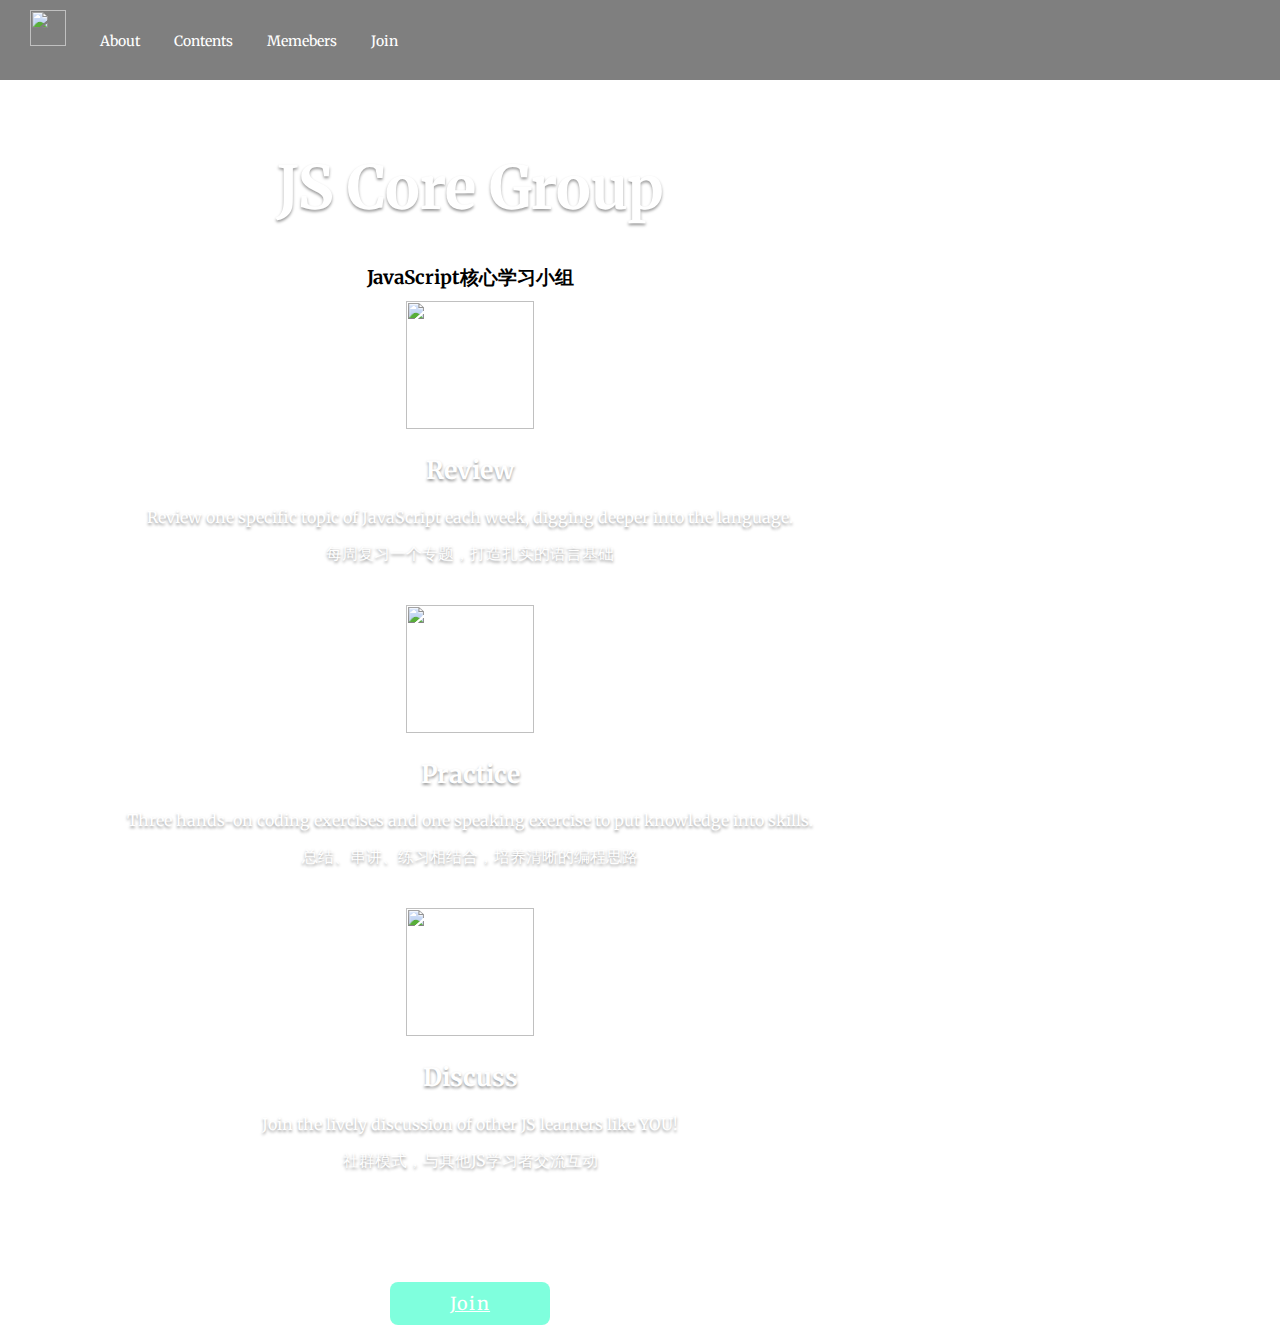
==== commit d5d4393b: "change html contents" ====
--- a/index.html
+++ b/index.html
@@ -1,76 +1,164 @@
-<!DOCTYPE html>
+<!doctype html>
 <html>
-  <head>
-    <meta charset='utf-8'>
-    <meta http-equiv="X-UA-Compatible" content="chrome=1">
-    <meta name="viewport" content="width=device-width, initial-scale=1, maximum-scale=1">
-    <link href='https://fonts.googleapis.com/css?family=Architects+Daughter' rel='stylesheet' type='text/css'>
-    <link rel="stylesheet" type="text/css" href="stylesheets/stylesheet.css" media="screen">
-    <link rel="stylesheet" type="text/css" href="stylesheets/github-light.css" media="screen">
-    <link rel="stylesheet" type="text/css" href="stylesheets/print.css" media="print">
 
-    <!--[if lt IE 9]>
-    <script src="//html5shiv.googlecode.com/svn/trunk/html5.js"></script>
-    <![endif]-->
+<head>
+    <link rel="stylesheet" href="https://s3.amazonaws.com/codecademy-content/projects/bootstrap.min.css">
+    <link href='https://fonts.googleapis.com/css?family=Merriweather' rel='stylesheet' type='text/css'>
+    <style>
+    html,
+    body {
+        margin: 0;
+        padding: 0;
+        font-family: 'Merriweather', serif;
+    }
+    
+    body {
+        background: url(https://s3.amazonaws.com/codecademy-content/projects/junction/bg.jpg) no-repeat center center fixed;
+        background-size: cover;
+    }
+    
+    .container {
+        max-width: 940px;
+    }
+    /* Header */
+    
+    .header {
+        background: rgba(0, 0, 0, .5);
+        height: 60px;
+        padding: 10px 0;
+    }
+    
+    .logo {
+        margin: 0 30px 0;
+    }
+    
+    .nav {
+        display: inline-block;
+        margin: 0;
+        padding: 8px 0;
+    }
+    
+    .nav li {
+        color: #fff;
+        display: inline;
+        font-size: 14px;
+        margin-right: 30px;
+        padding: 0 0 5px;
+    }
+    
+    .nav li:hover {
+        border-bottom: 1px solid #00ffbc;
+        color: #00ffbc;
+        cursor: pointer;
+    }
+    /* Jumbotron */
+    
+    .jumbotron {
+        background-color: transparent;
+        text-align: center;
+        position: relative;
+        top: 30px;
+    }
+    
+    .jumbotron h1 {
+        color: #fff;
+        font-size: 60px;
+        text-shadow: 0 2px 3px rgba(0, 0, 0, .4);
+    }
+    
+    .jumbotron p {
+        color: #c9c3e6;
+        font-size: 18px;
+    }
+    /* Supporting */
+    
+    .supporting {
+        margin-top: 40px;
+        text-shadow: 0 2px 3px rgba(0, 0, 0, .4);
+    }
+    
+    .supporting .col-md-4 {
+        text-align: center;
+        color: #fff;
+        margin-bottom: 40px;
+    }
+    
+    .supporting h2 {
+        font-size: 25px;
+    }
+    
+    .supporting p {
+        font-size: 16px;
+    }
+    
+    .download {
+        position: relative;
+        top: 80px;
+        text-align: center;
+    }
+    
+    .btn-default {
+        background: rgba(0, 255, 188, 0.5);
+        border: none;
+        border-radius: 8px;
+        color: #fff;
+        font-size: 18px;
+        letter-spacing: 1.3px;
+        padding: 10px 60px;
+        margin-bottom: 100px;
+    }
+    
+    .btn-default:hover {
+        background: rgba(0, 0, 0, 0.5);
+        border: none;
+        color: #fff;
+    }
+    </style>
+</head>
 
-    <title>Jscore by antipasjiajia</title>
-  </head>
+<body>
+    <div class="header">
+        <div class="container">
+            <div class="row"> <img class="logo" src="https://s3.amazonaws.com/codecademy-content/projects/junction/logo.svg" height="36" width="36">
+                <ul class="nav">
+                    <li>About</li>
+                    <li>Contents</li>
+                    <li>Memebers</li>
+                    <li>Join</li>
+                </ul>
+            </div>
+        </div>
+    </div>
+    <div class="jumbotron">
+        <div class="container">
+            <h1>JS Core Group</h1> 
+            <h3>JavaScript核心学习小组</h3>
+        </div>
+    </div>
+    <div class="supporting">
+        <div class="container">
+            <div class="row">
+                <div class="col-md-4"> <img class="read" src="https://s3.amazonaws.com/codecademy-content/projects/junction/read.svg" height="128" width="128">
+                    <h2>Review</h2>
+                    <p>Review one specific topic of JavaScript each week, digging deeper into the language.</p>
+                    <p>每周复习一个专题，打造扎实的语言基础</p>
+                </div>
+                <div class="col-md-4"> <img class="write" src="https://s3.amazonaws.com/codecademy-content/projects/junction/write.svg" height="128" width="128">
+                    <h2>Practice</h2>
+                    <p>Three hands-on coding exercises and one speaking exercise to put knowledge into skills.</p>
+                    <p>总结、串讲、练习相结合，培养清晰的编程思路</p>
+                </div>
+                <div class="col-md-4"> <img class="talk" src="https://s3.amazonaws.com/codecademy-content/projects/junction/talk.svg" height="128" width="128">
+                    <h2>Discuss</h2>
+                    <p>Join the lively discussion of other JS learners like YOU!</p>
+                    <p>社群模式，与其他JS学习者交流互动</p>
+                </div>
+            </div>
+        </div>
+    </div>
+    <div class="download">
+        <div class="container"> <a href="#" class="btn btn-default"><span>Join</span></a> </div>
+    </div>
+</body>
 
-  <body>
-    <header>
-      <div class="inner">
-        <h1>Jscore</h1>
-        <h2>js核心知识点串讲与练习</h2>
-        <a href="https://github.com/antipasjiajia/jscore" class="button"><small>View project on</small> GitHub</a>
-      </div>
-    </header>
-
-    <div id="content-wrapper">
-      <div class="inner clearfix">
-        <section id="main-content">
-          <h3>
-<a id="welcome-to-github-pages" class="anchor" href="#welcome-to-github-pages" aria-hidden="true"><span aria-hidden="true" class="octicon octicon-link"></span></a>Welcome to GitHub Pages.</h3>
-
-<p>This automatic page generator is the easiest way to create beautiful pages for all of your projects. Author your page content here <a href="https://guides.github.com/features/mastering-markdown/">using GitHub Flavored Markdown</a>, select a template crafted by a designer, and publish. After your page is generated, you can check out the new <code>gh-pages</code> branch locally. If you’re using GitHub Desktop, simply sync your repository and you’ll see the new branch.</p>
-
-<h3>
-<a id="designer-templates" class="anchor" href="#designer-templates" aria-hidden="true"><span aria-hidden="true" class="octicon octicon-link"></span></a>Designer Templates</h3>
-
-<p>We’ve crafted some handsome templates for you to use. Go ahead and click 'Continue to layouts' to browse through them. You can easily go back to edit your page before publishing. After publishing your page, you can revisit the page generator and switch to another theme. Your Page content will be preserved.</p>
-
-<h3>
-<a id="creating-pages-manually" class="anchor" href="#creating-pages-manually" aria-hidden="true"><span aria-hidden="true" class="octicon octicon-link"></span></a>Creating pages manually</h3>
-
-<p>If you prefer to not use the automatic generator, push a branch named <code>gh-pages</code> to your repository to create a page manually. In addition to supporting regular HTML content, GitHub Pages support Jekyll, a simple, blog aware static site generator. Jekyll makes it easy to create site-wide headers and footers without having to copy them across every page. It also offers intelligent blog support and other advanced templating features.</p>
-
-<h3>
-<a id="authors-and-contributors" class="anchor" href="#authors-and-contributors" aria-hidden="true"><span aria-hidden="true" class="octicon octicon-link"></span></a>Authors and Contributors</h3>
-
-<p>You can @mention a GitHub username to generate a link to their profile. The resulting <code>&lt;a&gt;</code> element will link to the contributor’s GitHub Profile. For example: In 2007, Chris Wanstrath (<a href="https://github.com/defunkt" class="user-mention">@defunkt</a>), PJ Hyett (<a href="https://github.com/pjhyett" class="user-mention">@pjhyett</a>), and Tom Preston-Werner (<a href="https://github.com/mojombo" class="user-mention">@mojombo</a>) founded GitHub.</p>
-
-<h3>
-<a id="support-or-contact" class="anchor" href="#support-or-contact" aria-hidden="true"><span aria-hidden="true" class="octicon octicon-link"></span></a>Support or Contact</h3>
-
-<p>Having trouble with Pages? Check out our <a href="https://help.github.com/pages">documentation</a> or <a href="https://github.com/contact">contact support</a> and we’ll help you sort it out.</p>
-        </section>
-
-        <aside id="sidebar">
-          <a href="https://github.com/antipasjiajia/jscore/zipball/master" class="button">
-            <small>Download</small>
-            .zip file
-          </a>
-          <a href="https://github.com/antipasjiajia/jscore/tarball/master" class="button">
-            <small>Download</small>
-            .tar.gz file
-          </a>
-
-          <p class="repo-owner"><a href="https://github.com/antipasjiajia/jscore"></a> is maintained by <a href="https://github.com/antipasjiajia">antipasjiajia</a>.</p>
-
-          <p>This page was generated by <a href="https://pages.github.com">GitHub Pages</a> using the Architect theme by <a href="https://twitter.com/jasonlong">Jason Long</a>.</p>
-        </aside>
-      </div>
-    </div>
-
-  
-  </body>
 </html>
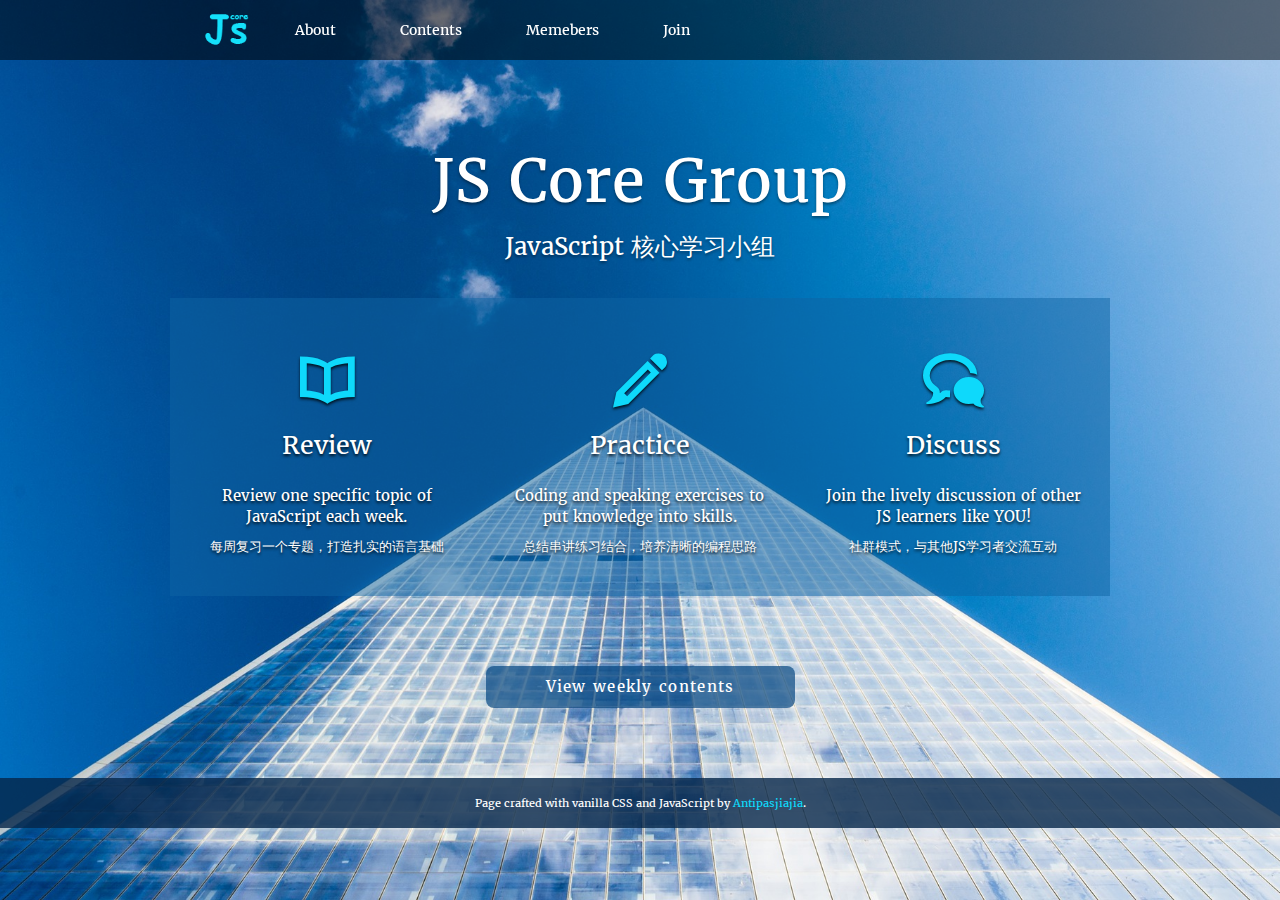
==== commit dda06000: "version 1" ====
--- a/index.html
+++ b/index.html
@@ -2,129 +2,24 @@
 <html>
 
 <head>
-    <link rel="stylesheet" href="https://s3.amazonaws.com/codecademy-content/projects/bootstrap.min.css">
-    <link href='https://fonts.googleapis.com/css?family=Merriweather' rel='stylesheet' type='text/css'>
-    <style>
-    html,
-    body {
-        margin: 0;
-        padding: 0;
-        font-family: 'Merriweather', serif;
-    }
-    
-    body {
-        background: url(https://s3.amazonaws.com/codecademy-content/projects/junction/bg.jpg) no-repeat center center fixed;
-        background-size: cover;
-    }
-    
-    .container {
-        max-width: 940px;
-    }
-    /* Header */
-    
-    .header {
-        background: rgba(0, 0, 0, .5);
-        height: 60px;
-        padding: 10px 0;
-    }
-    
-    .logo {
-        margin: 0 30px 0;
-    }
-    
-    .nav {
-        display: inline-block;
-        margin: 0;
-        padding: 8px 0;
-    }
-    
-    .nav li {
-        color: #fff;
-        display: inline;
-        font-size: 14px;
-        margin-right: 30px;
-        padding: 0 0 5px;
-    }
-    
-    .nav li:hover {
-        border-bottom: 1px solid #00ffbc;
-        color: #00ffbc;
-        cursor: pointer;
-    }
-    /* Jumbotron */
-    
-    .jumbotron {
-        background-color: transparent;
-        text-align: center;
-        position: relative;
-        top: 30px;
-    }
-    
-    .jumbotron h1 {
-        color: #fff;
-        font-size: 60px;
-        text-shadow: 0 2px 3px rgba(0, 0, 0, .4);
-    }
-    
-    .jumbotron p {
-        color: #c9c3e6;
-        font-size: 18px;
-    }
-    /* Supporting */
-    
-    .supporting {
-        margin-top: 40px;
-        text-shadow: 0 2px 3px rgba(0, 0, 0, .4);
-    }
-    
-    .supporting .col-md-4 {
-        text-align: center;
-        color: #fff;
-        margin-bottom: 40px;
-    }
-    
-    .supporting h2 {
-        font-size: 25px;
-    }
-    
-    .supporting p {
-        font-size: 16px;
-    }
-    
-    .download {
-        position: relative;
-        top: 80px;
-        text-align: center;
-    }
-    
-    .btn-default {
-        background: rgba(0, 255, 188, 0.5);
-        border: none;
-        border-radius: 8px;
-        color: #fff;
-        font-size: 18px;
-        letter-spacing: 1.3px;
-        padding: 10px 60px;
-        margin-bottom: 100px;
-    }
-    
-    .btn-default:hover {
-        background: rgba(0, 0, 0, 0.5);
-        border: none;
-        color: #fff;
-    }
-    </style>
+    <meta charset="UTF-8">
+    <meta name="viewport" content="width=device-width, initial-scale=1">
+    <link rel="stylesheet" href="css/bootstrap.min.css">
+    <link rel="stylesheet" href="css/fonts.css">
+    <link rel="stylesheet" href="css/main.css">
 </head>
 
 <body>
     <div class="header">
         <div class="container">
-            <div class="row"> <img class="logo" src="https://s3.amazonaws.com/codecademy-content/projects/junction/logo.svg" height="36" width="36">
-                <ul class="nav">
-                    <li>About</li>
-                    <li>Contents</li>
-                    <li>Memebers</li>
-                    <li>Join</li>
+            <div class="row"> 
+                <img class="logo" src="images/jscore.png">
+                <div class="icon-menu" id="menuBtn"></div>
+                <ul class="nav" id="nav">
+                    <li><a href="./views/about.html">About</a></li>
+                    <li><a href="./views/contents.html">Contents</a></li>
+                    <li><a href="">Memebers</a></li>
+                    <li><a href="">Join</a></li>
                 </ul>
             </div>
         </div>
@@ -132,33 +27,53 @@
     <div class="jumbotron">
         <div class="container">
             <h1>JS Core Group</h1> 
-            <h3>JavaScript核心学习小组</h3>
+            <h3>JavaScript 核心学习小组</h3>
         </div>
     </div>
     <div class="supporting">
         <div class="container">
             <div class="row">
-                <div class="col-md-4"> <img class="read" src="https://s3.amazonaws.com/codecademy-content/projects/junction/read.svg" height="128" width="128">
+                <div class="col-md-4"> 
+                    <i class="icon-read"></i>
                     <h2>Review</h2>
-                    <p>Review one specific topic of JavaScript each week, digging deeper into the language.</p>
-                    <p>每周复习一个专题，打造扎实的语言基础</p>
+                    <div class="text">
+                        <p>Review one specific topic of JavaScript each week.</p>
+                        <p class="minor-text">每周复习一个专题，打造扎实的语言基础</p>
+                    </div>
                 </div>
-                <div class="col-md-4"> <img class="write" src="https://s3.amazonaws.com/codecademy-content/projects/junction/write.svg" height="128" width="128">
+                <div class="col-md-4"> 
+                    <i class="icon-pen"></i>
                     <h2>Practice</h2>
-                    <p>Three hands-on coding exercises and one speaking exercise to put knowledge into skills.</p>
-                    <p>总结、串讲、练习相结合，培养清晰的编程思路</p>
+                    <div class="text">
+                        <p>Coding and speaking exercises to put knowledge into skills.</p>
+                        <p class="minor-text">总结串讲练习结合，培养清晰的编程思路</p>
+                    </div>
+                    
                 </div>
-                <div class="col-md-4"> <img class="talk" src="https://s3.amazonaws.com/codecademy-content/projects/junction/talk.svg" height="128" width="128">
+                <div class="col-md-4"> 
+                    <i class="icon-chat"></i>
                     <h2>Discuss</h2>
-                    <p>Join the lively discussion of other JS learners like YOU!</p>
-                    <p>社群模式，与其他JS学习者交流互动</p>
+                    <div class="text">
+                        <p>Join the lively discussion of other JS learners like YOU!</p>
+                        <p class="minor-text">社群模式，与其他JS学习者交流互动</p>
+                    </div>
+                    
                 </div>
             </div>
         </div>
     </div>
-    <div class="download">
-        <div class="container"> <a href="#" class="btn btn-default"><span>Join</span></a> </div>
+    <div class="action text-center">
+        <div class="container"> 
+            <a href="./views/contents.html" class="btn btn-default"><span>View weekly contents</span></a> 
+        </div>
     </div>
+    <div class="footer">
+        <div class="container">
+            <div class="text-center">Page crafted with vanilla CSS and JavaScript by <a href="https://github.com/antipasjiajia">Antipasjiajia</a>.</div>
+        </div>
+    </div>
+
+    <script src="js/main.js"></script>
 </body>
 
 </html>
--- a/css/fonts.css
+++ b/css/fonts.css
@@ -0,0 +1,55 @@
+@font-face {
+  font-family: 'icomoon';
+  src:  url('../fonts/icomoon.eot?ml74iz');
+  src:  url('../fonts/icomoon.eot?ml74iz#iefix') format('embedded-opentype'),
+    url('../fonts/icomoon.ttf?ml74iz') format('truetype'),
+    url('../fonts/icomoon.woff?ml74iz') format('woff'),
+    url('../fonts/icomoon.svg?ml74iz#icomoon') format('svg');
+  font-weight: normal;
+  font-style: normal;
+}
+
+[class^="icon-"], [class*=" icon-"] {
+  /* use !important to prevent issues with browser extensions that change fonts */
+  font-family: 'icomoon' !important;
+  speak: none;
+  font-style: normal;
+  font-weight: normal;
+  font-variant: normal;
+  text-transform: none;
+  line-height: 1;
+
+  /* Better Font Rendering =========== */
+  -webkit-font-smoothing: antialiased;
+  -moz-osx-font-smoothing: grayscale;
+}
+
+.icon-read:before {
+  content: "\e905";
+}
+.icon-pen:before {
+  content: "\e908";
+}
+.icon-download:before {
+  content: "\e933";
+}
+.icon-chat:before {
+  content: "\e96f";
+}
+.icon-menu:before {
+  content: "\e9bd";
+}
+.icon-pause:before {
+  content: "\e904";
+}
+.icon-stop:before {
+  content: "\e900";
+}
+.icon-btn:before {
+  content: "\e907";
+}
+.icon-play:before {
+  content: "\e909";
+}
+
+
--- a/css/main.css
+++ b/css/main.css
@@ -0,0 +1,228 @@
+@font-face {
+  font-family: 'Merriweather';
+  font-style: normal;
+  font-weight: 400;
+  src: url('../fonts/Merriweather-Regular.ttf');
+}
+
+html,
+body {
+    margin: 0;
+    padding: 0;
+    font-family: 'Merriweather', serif;
+}
+
+body {
+    background: url(../images/bg.jpeg) no-repeat center center fixed;
+    background-size: cover;
+}
+
+.container {
+    max-width: 940px;
+}
+
+/* Header */
+
+.header {
+    background: rgba(0, 0, 0, .5);
+    height: 60px;
+    position: fixed;
+    width: 100%;
+    z-index:3;
+}
+.header .container{
+    position: relative;
+}
+
+.logo {
+    width: 52px;
+    height: 52px;
+    margin: 0 30px 0;
+    position: absolute;
+    top: 2px;
+}
+
+.nav {
+    display: inline-block;
+    transition: all 0.3s ease;
+    line-height: 60px;
+    margin-left: 110px;
+}
+
+.nav li {
+    display: inline;
+    font-size: 14px;
+    margin-right: 30px;
+    transition: all 0.3s ease;
+}
+
+.nav li.active>a {
+    border-bottom: 1px solid rgb(14, 217, 251);
+    color: rgb(14, 217, 251);
+}
+
+.nav li>a{
+    display: inline;
+    color: #fff;
+}
+
+.nav li>a:hover, .nav li>a:active, .nav li>a:focus{
+    background: transparent;
+    border-bottom: 1px solid rgb(14, 217, 251);
+    color: rgb(14, 217, 251);
+    cursor: pointer;
+}
+
+#menuBtn{
+    line-height: 60px;
+    color: #fff;
+    font-size: 24px;
+    padding: 0 25px;
+    position: absolute;
+    right: 0px;
+    top: -1px;
+    display: none;
+}
+
+@media(max-width: 600px){
+    #menuBtn{display: block;}
+    .nav{
+        position: relative;
+        top: 60px;
+        display: block;
+        height: 180px;
+        padding: 0px;
+        margin-left: 0px;
+        overflow: hidden;
+    }
+    .nav>li{
+        display: block;
+        width: 100%;
+        height: 45px;
+        line-height: 45px;
+        text-align: center;
+        background: rgba(5, 38, 72,0.85);
+        position: relative;
+        top: -180px;
+    }
+    .nav-active>li{
+        top: 0;
+    }
+}
+
+/* Jumbotron */
+
+.jumbotron {
+    background-color: transparent;
+    text-align: center;
+    position: relative;
+    top: 80px;
+    margin-bottom: 60px;
+}
+
+.jumbotron h1 {
+    color: #fff;
+    font-size: 60px;
+    text-shadow: 0 2px 3px rgba(0, 0, 0, .4);
+}
+
+.jumbotron h3{
+    color: #fff;
+    text-shadow: 0 2px 3px rgba(0, 0, 0, .4);
+}
+
+.jumbotron p {
+    color: #c9c3e6;
+    font-size: 18px;
+}
+
+
+/* Supporting */
+
+.supporting {
+    text-shadow: 0 2px 3px rgba(0, 0, 0, .8);
+}
+
+.supporting i{
+    display: block;
+    padding: 40px 0 5px 0;
+    color: rgb(14, 217, 251);
+    font-size: 54px;
+}
+
+.supporting .col-md-4, .supporting .col-lg-6 {
+    text-align: center;
+    color: #fff;
+    margin-bottom: 40px;
+    background: rgba(13, 100, 164, 0.5);
+    padding: 15px 0;
+}
+
+.supporting h2 {
+    font-size: 25px;
+    color: #fff;
+}
+
+.supporting .text{
+    padding: 15px 20px;
+}
+.supporting p {
+    color: #fff;
+    font-size: 15px;
+}
+.supporting p.minor-text, .supporting ul.minor-text{
+    color: #fff;
+    font-size: 13px;
+}
+/* for about page */
+.supporting .col-md-12 {
+    color: #fff;
+    margin-bottom: 40px;
+    background: rgba(13, 100, 164, 0.5);
+    // background: rgba(0, 0, 0, 0.4);
+    padding: 25px 20px;
+}
+.supporting h4{
+    color: #fff;
+    text-algin: center;
+}
+
+/*action*/
+
+.action {
+    position: relative;
+    top: 30px;
+    text-align: center;
+}
+
+.btn-default {
+    background: rgba(7, 71, 130, 0.7);
+    border: none;
+    border-radius: 8px;
+    color: #fff;
+    font-size: 15px;
+    letter-spacing: 1.3px;
+    padding: 10px 60px;
+    margin-bottom: 100px;
+    transition: all 0.3s ease;
+}
+
+.btn-default:hover {
+    background: rgb(62, 187, 241);
+    border: none;
+    color: #fff;
+}
+
+/*footer*/
+.footer{
+    height: 50px;
+    line-height: 50px;
+    background-color: rgba(5, 38, 72, .8);
+    color: #fff;
+    font-size: 11px;
+}
+.footer a{
+    display: inline-block;
+    line-height: 50px;
+    color: rgb(14, 217, 251);
+}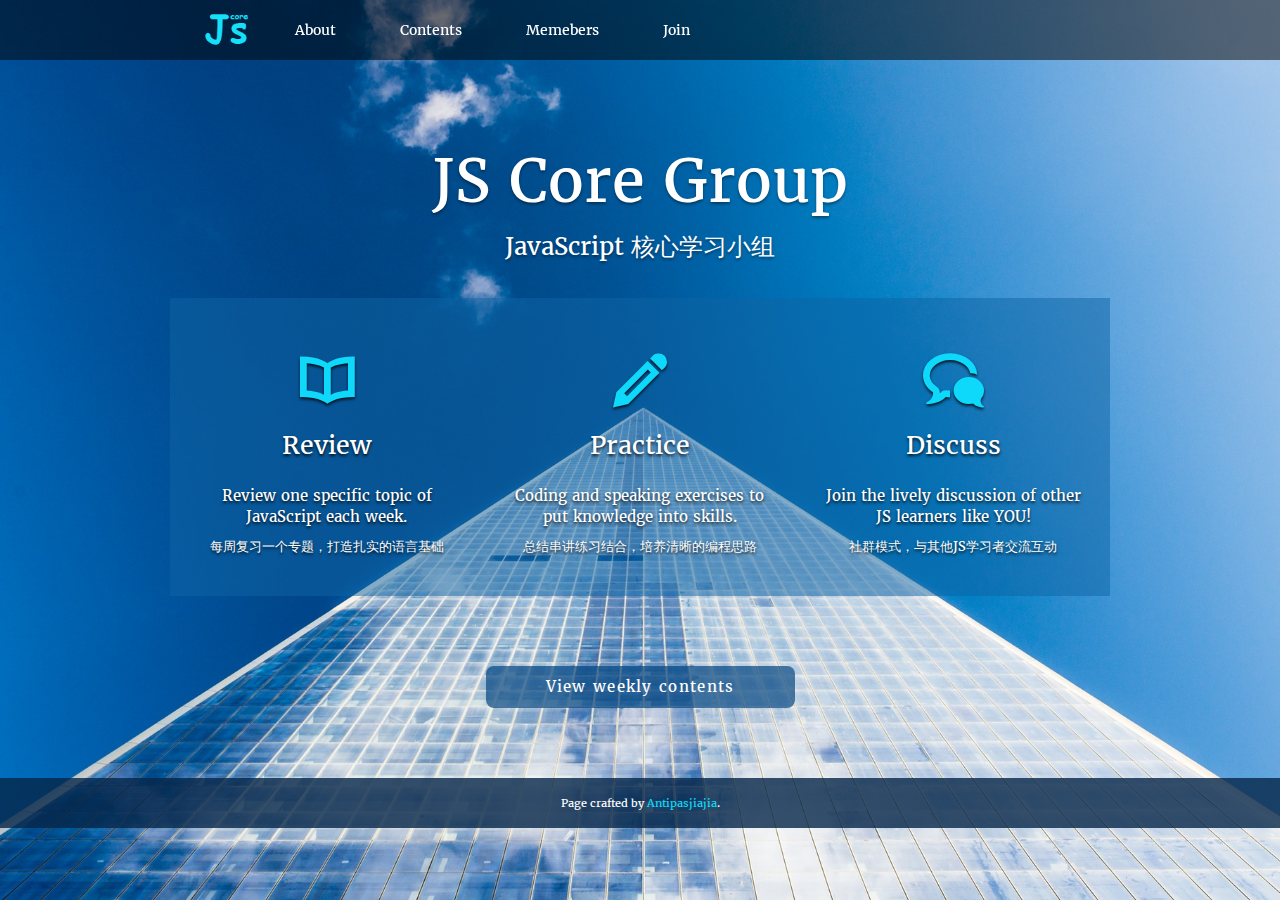
==== commit bc49536c: "change footer" ====
--- a/index.html
+++ b/index.html
@@ -69,7 +69,7 @@
     </div>
     <div class="footer">
         <div class="container">
-            <div class="text-center">Page crafted with vanilla CSS and JavaScript by <a href="https://github.com/antipasjiajia">Antipasjiajia</a>.</div>
+            <div class="text-center">Page crafted by <a href="https://github.com/antipasjiajia">Antipasjiajia</a>.</div>
         </div>
     </div>
 
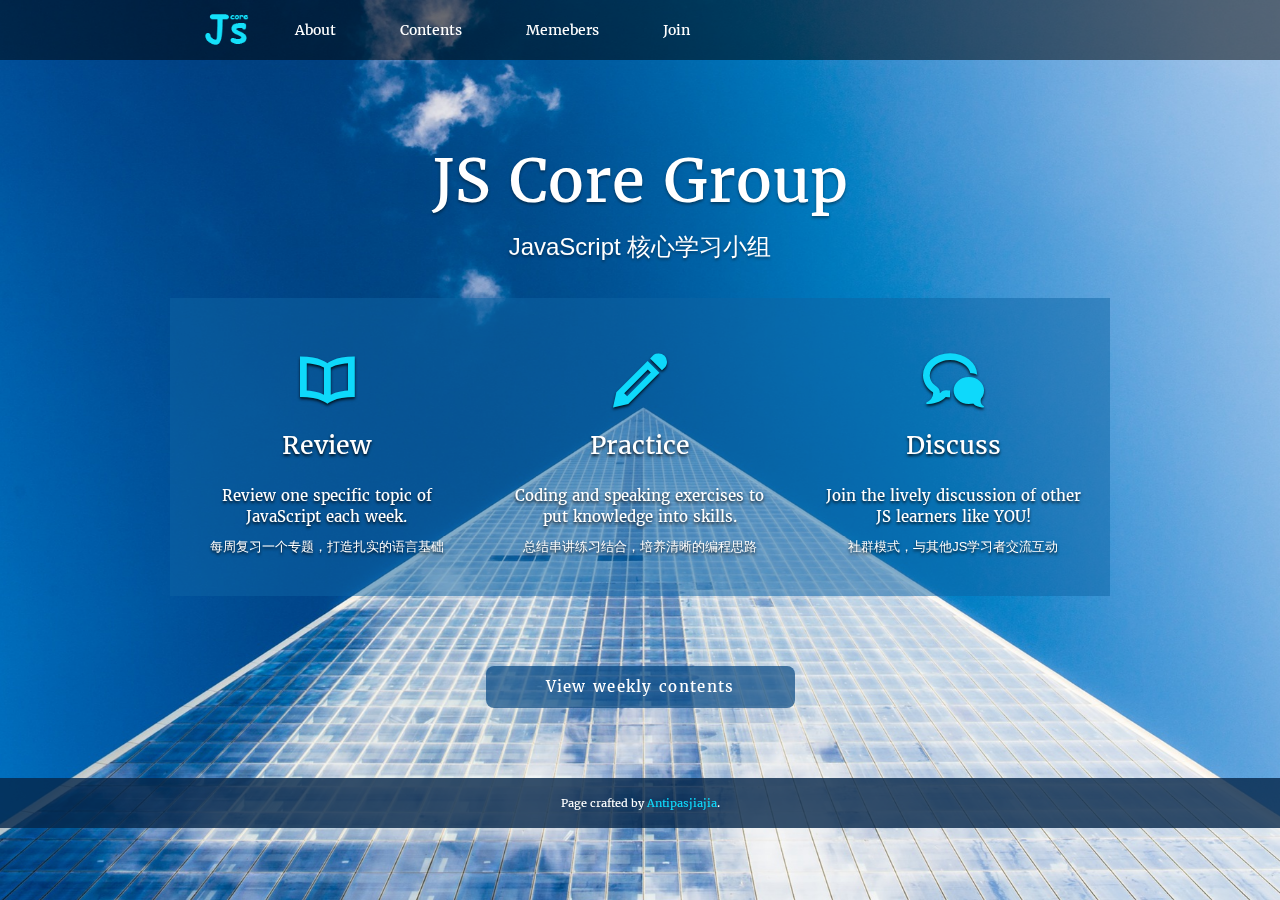
==== commit 0861c775: "add chinese font-family" ====
--- a/index.html
+++ b/index.html
@@ -27,7 +27,7 @@
     <div class="jumbotron">
         <div class="container">
             <h1>JS Core Group</h1> 
-            <h3>JavaScript 核心学习小组</h3>
+            <h3 class="ch">JavaScript 核心学习小组</h3>
         </div>
     </div>
     <div class="supporting">
@@ -38,7 +38,7 @@
                     <h2>Review</h2>
                     <div class="text">
                         <p>Review one specific topic of JavaScript each week.</p>
-                        <p class="minor-text">每周复习一个专题，打造扎实的语言基础</p>
+                        <p class="ch minor-text">每周复习一个专题，打造扎实的语言基础</p>
                     </div>
                 </div>
                 <div class="col-md-4"> 
@@ -46,7 +46,7 @@
                     <h2>Practice</h2>
                     <div class="text">
                         <p>Coding and speaking exercises to put knowledge into skills.</p>
-                        <p class="minor-text">总结串讲练习结合，培养清晰的编程思路</p>
+                        <p class="ch minor-text">总结串讲练习结合，培养清晰的编程思路</p>
                     </div>
                     
                 </div>
@@ -55,7 +55,7 @@
                     <h2>Discuss</h2>
                     <div class="text">
                         <p>Join the lively discussion of other JS learners like YOU!</p>
-                        <p class="minor-text">社群模式，与其他JS学习者交流互动</p>
+                        <p class="ch minor-text">社群模式，与其他JS学习者交流互动</p>
                     </div>
                     
                 </div>
--- a/css/main.css
+++ b/css/main.css
@@ -17,8 +17,24 @@
     background-size: cover;
 }
 
+body:before {
+  content: ' ';
+  position: fixed;
+  z-index: -1;
+  top: 0;
+  right: 0;
+  bottom: 0;
+  left: 0;
+  background: url(../images/bg.jpeg) center 0 no-repeat;
+  background-size: cover;
+}
+
 .container {
     max-width: 940px;
+}
+
+.ch{
+    font-family: 'Microsoft YaHei','Hiragino Sans GB',Helvetica,Arial,'Lucida Grande',sans-serif !important;
 }
 
 /* Header */
